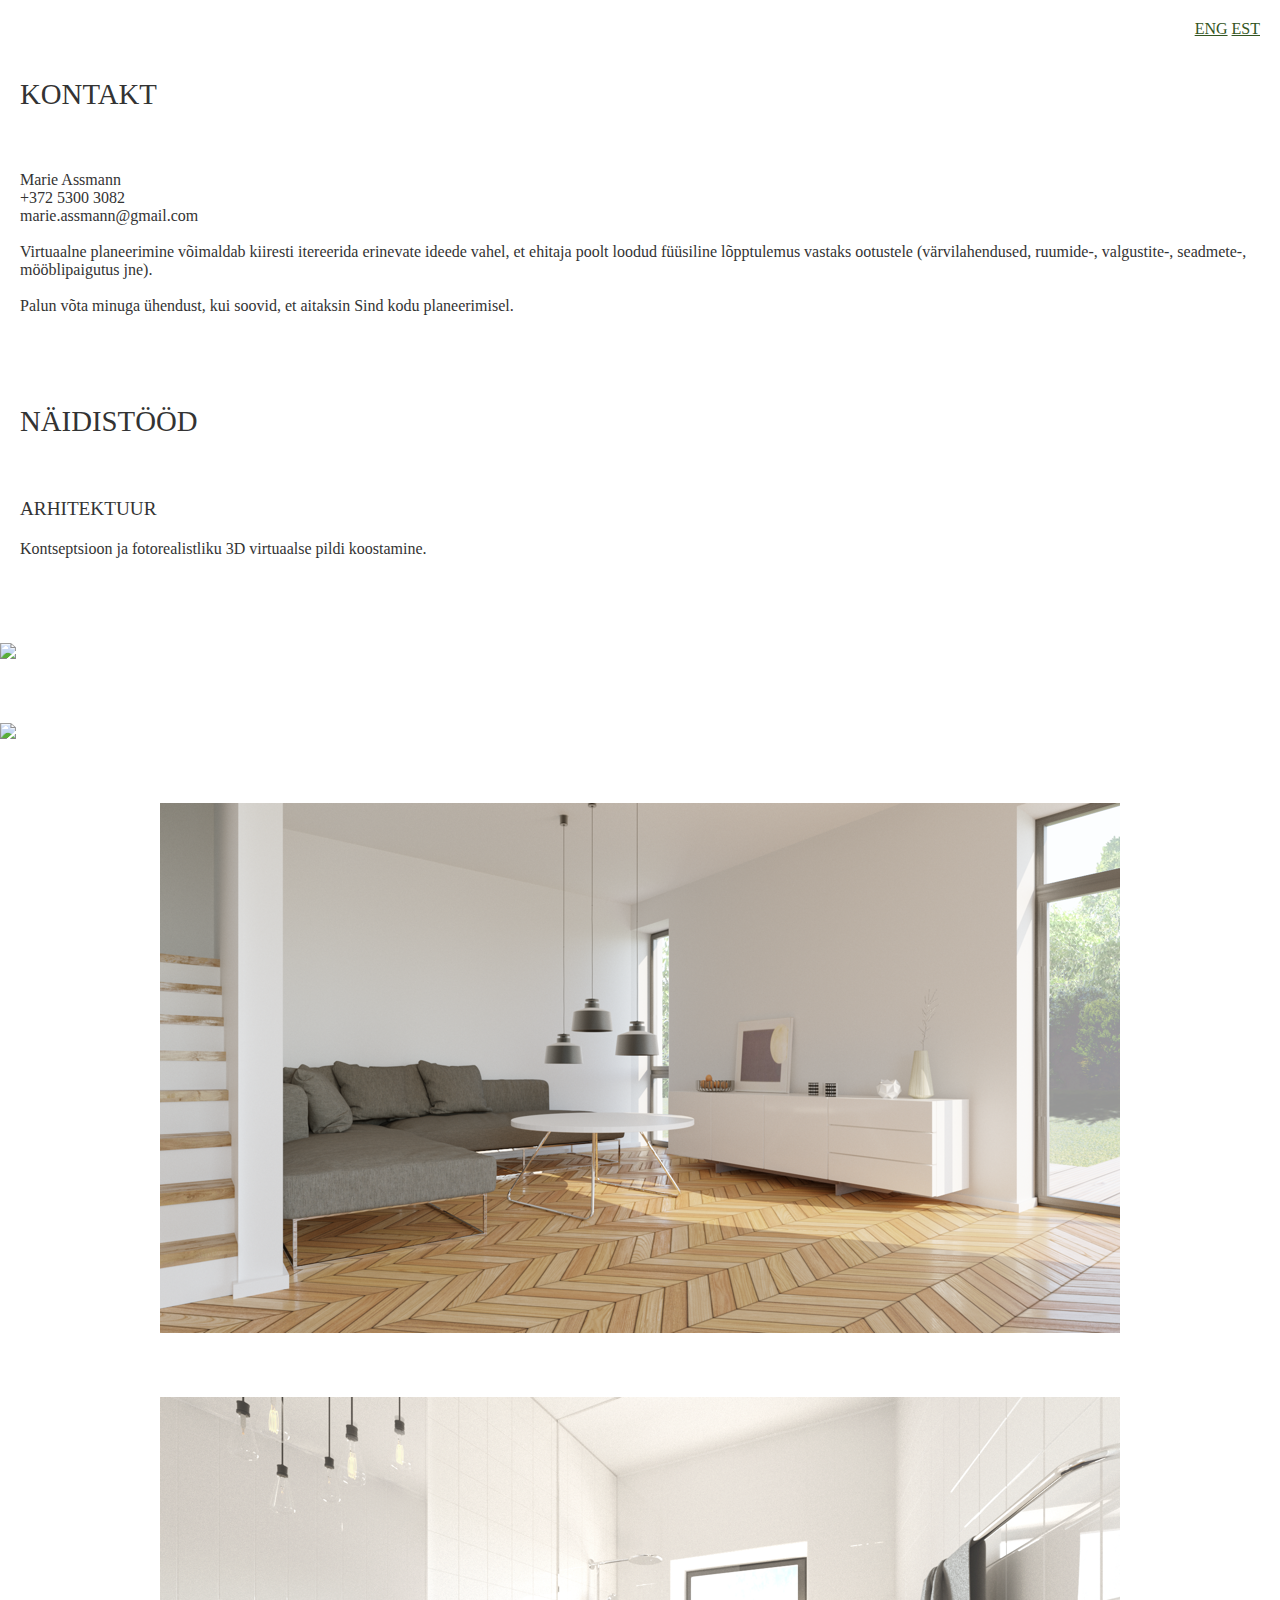
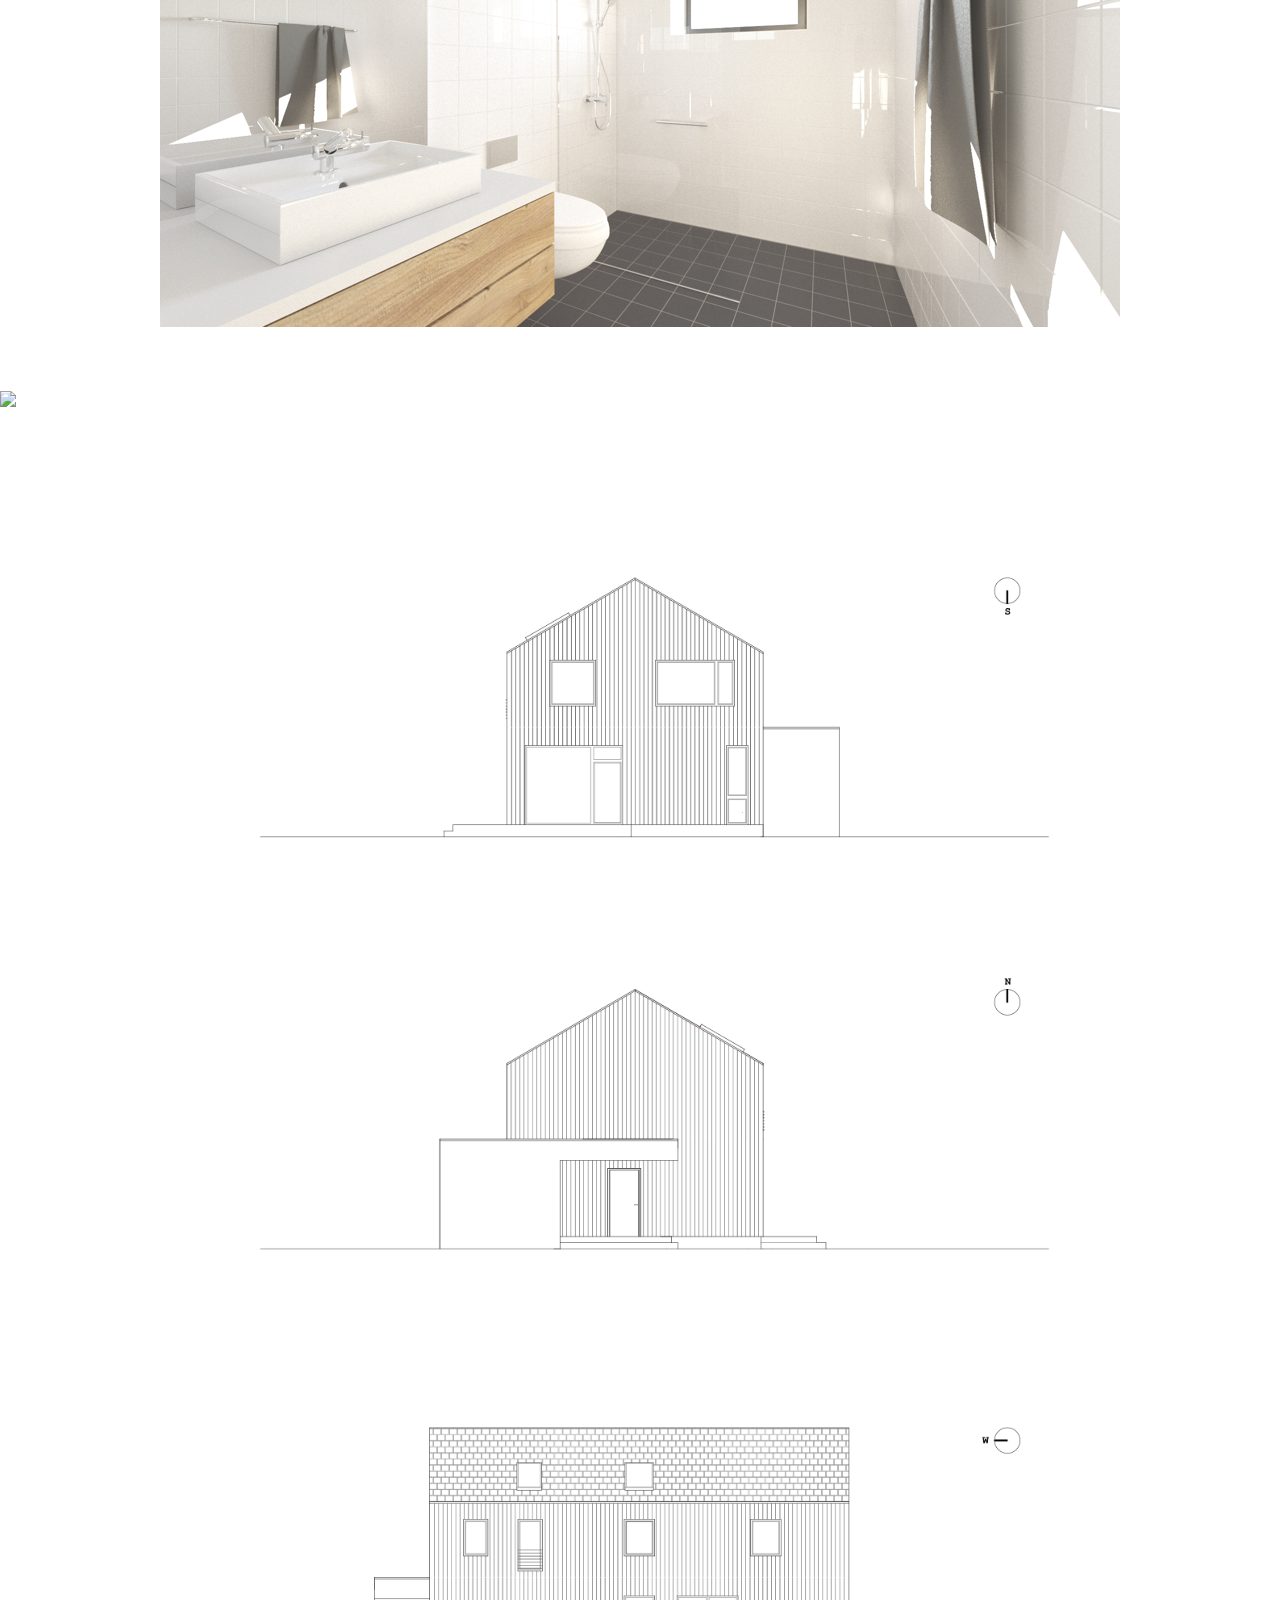
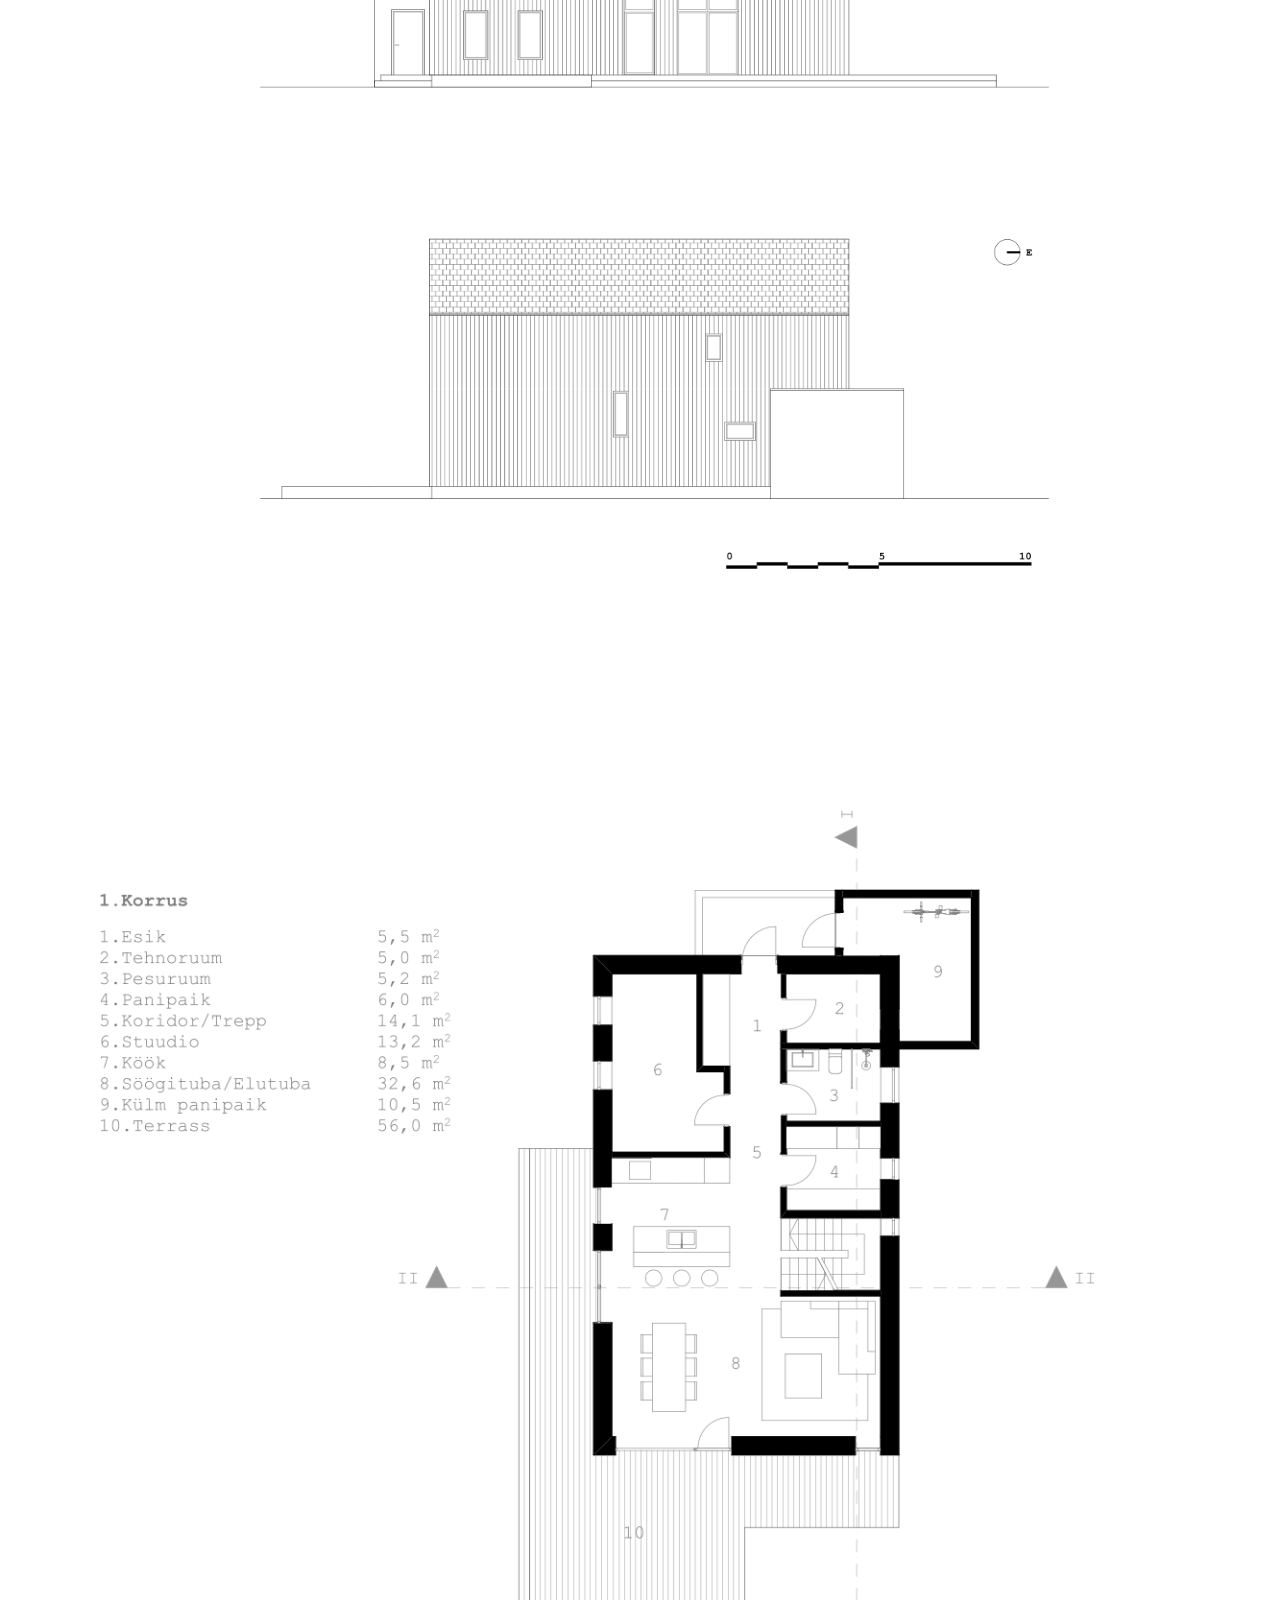
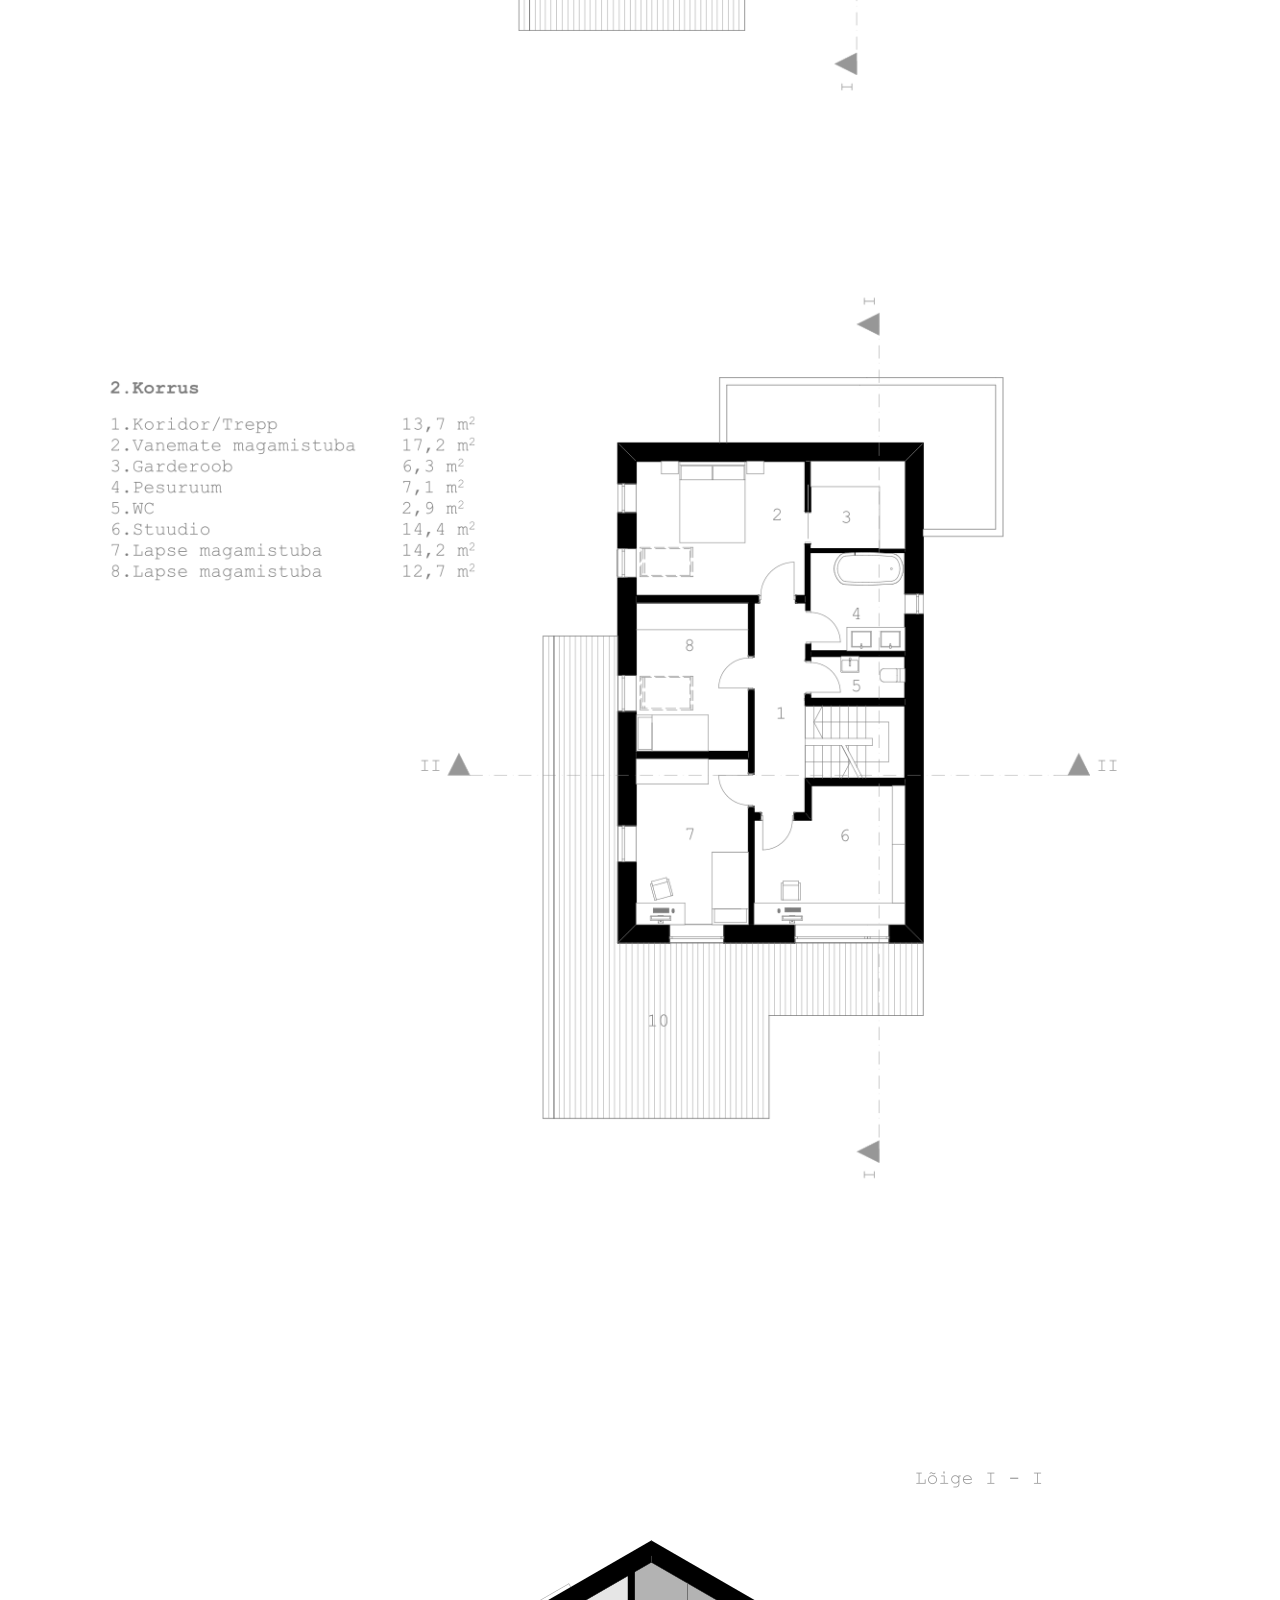
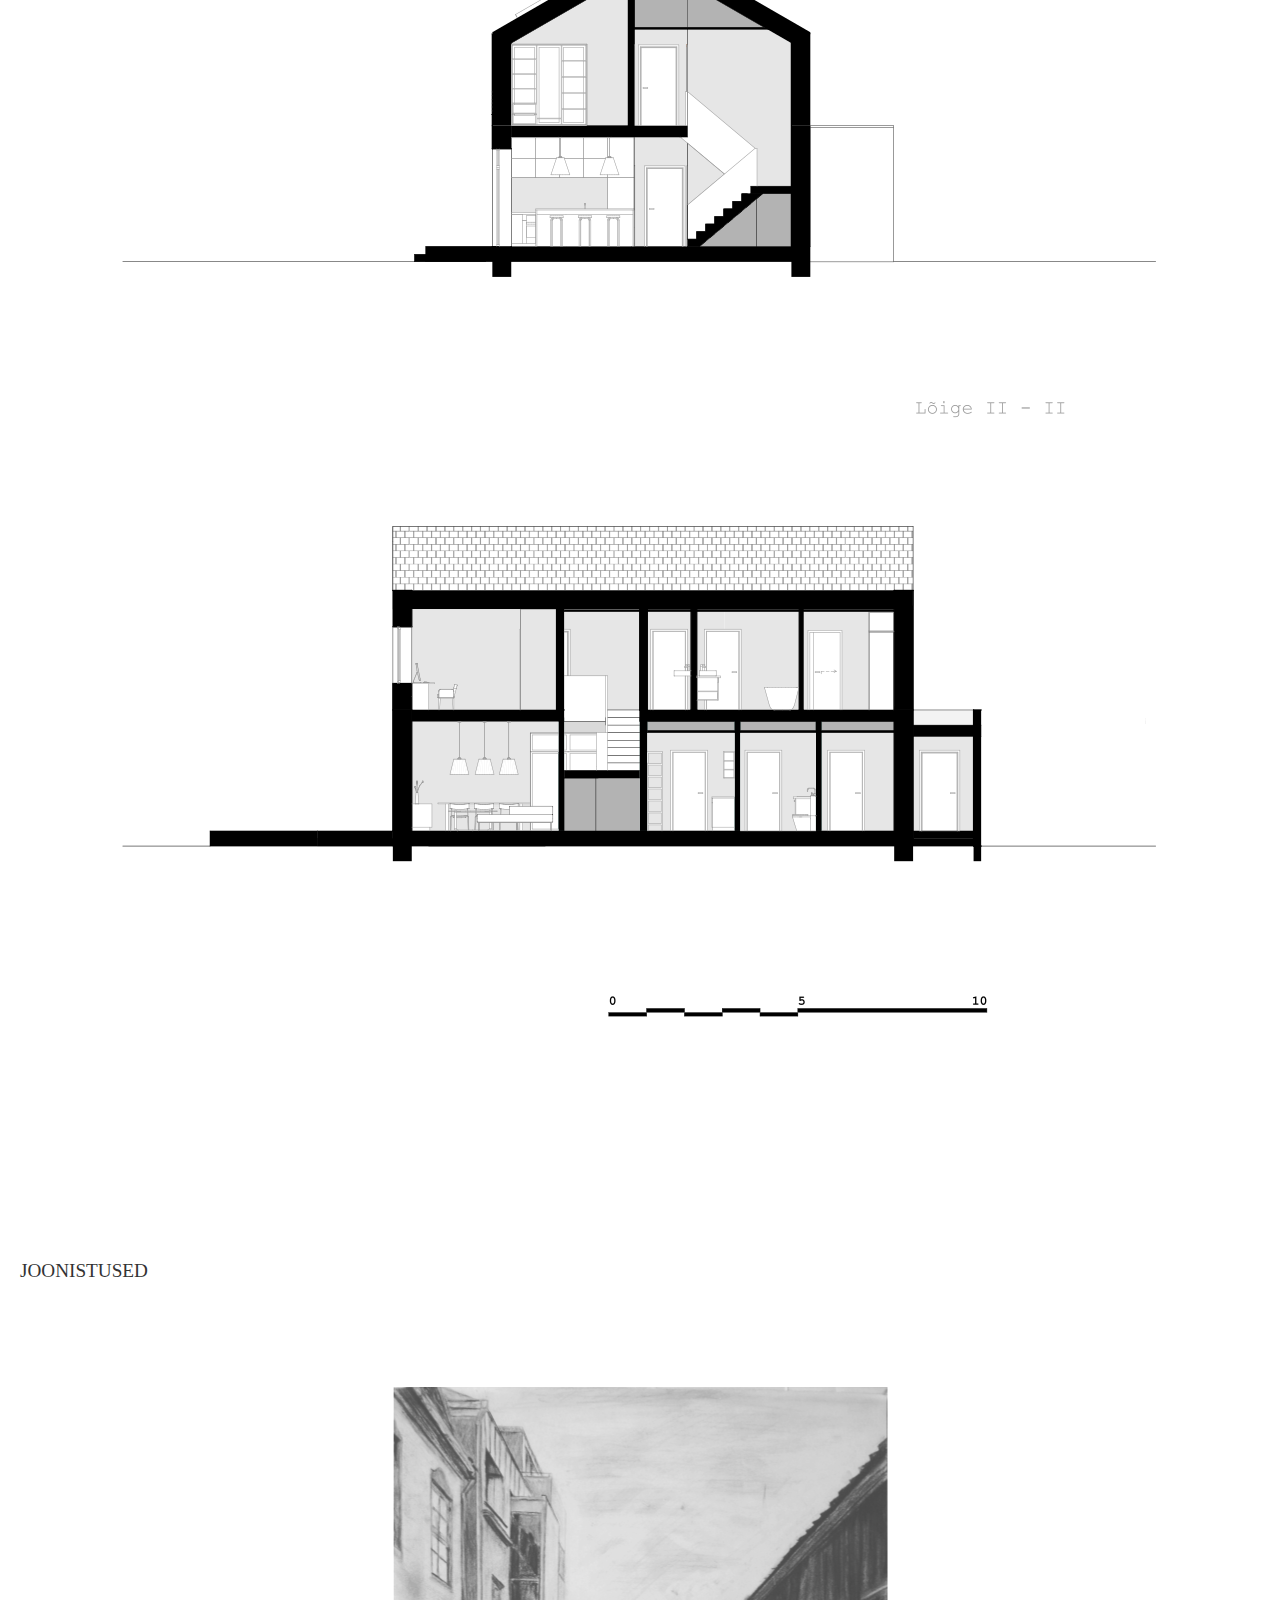
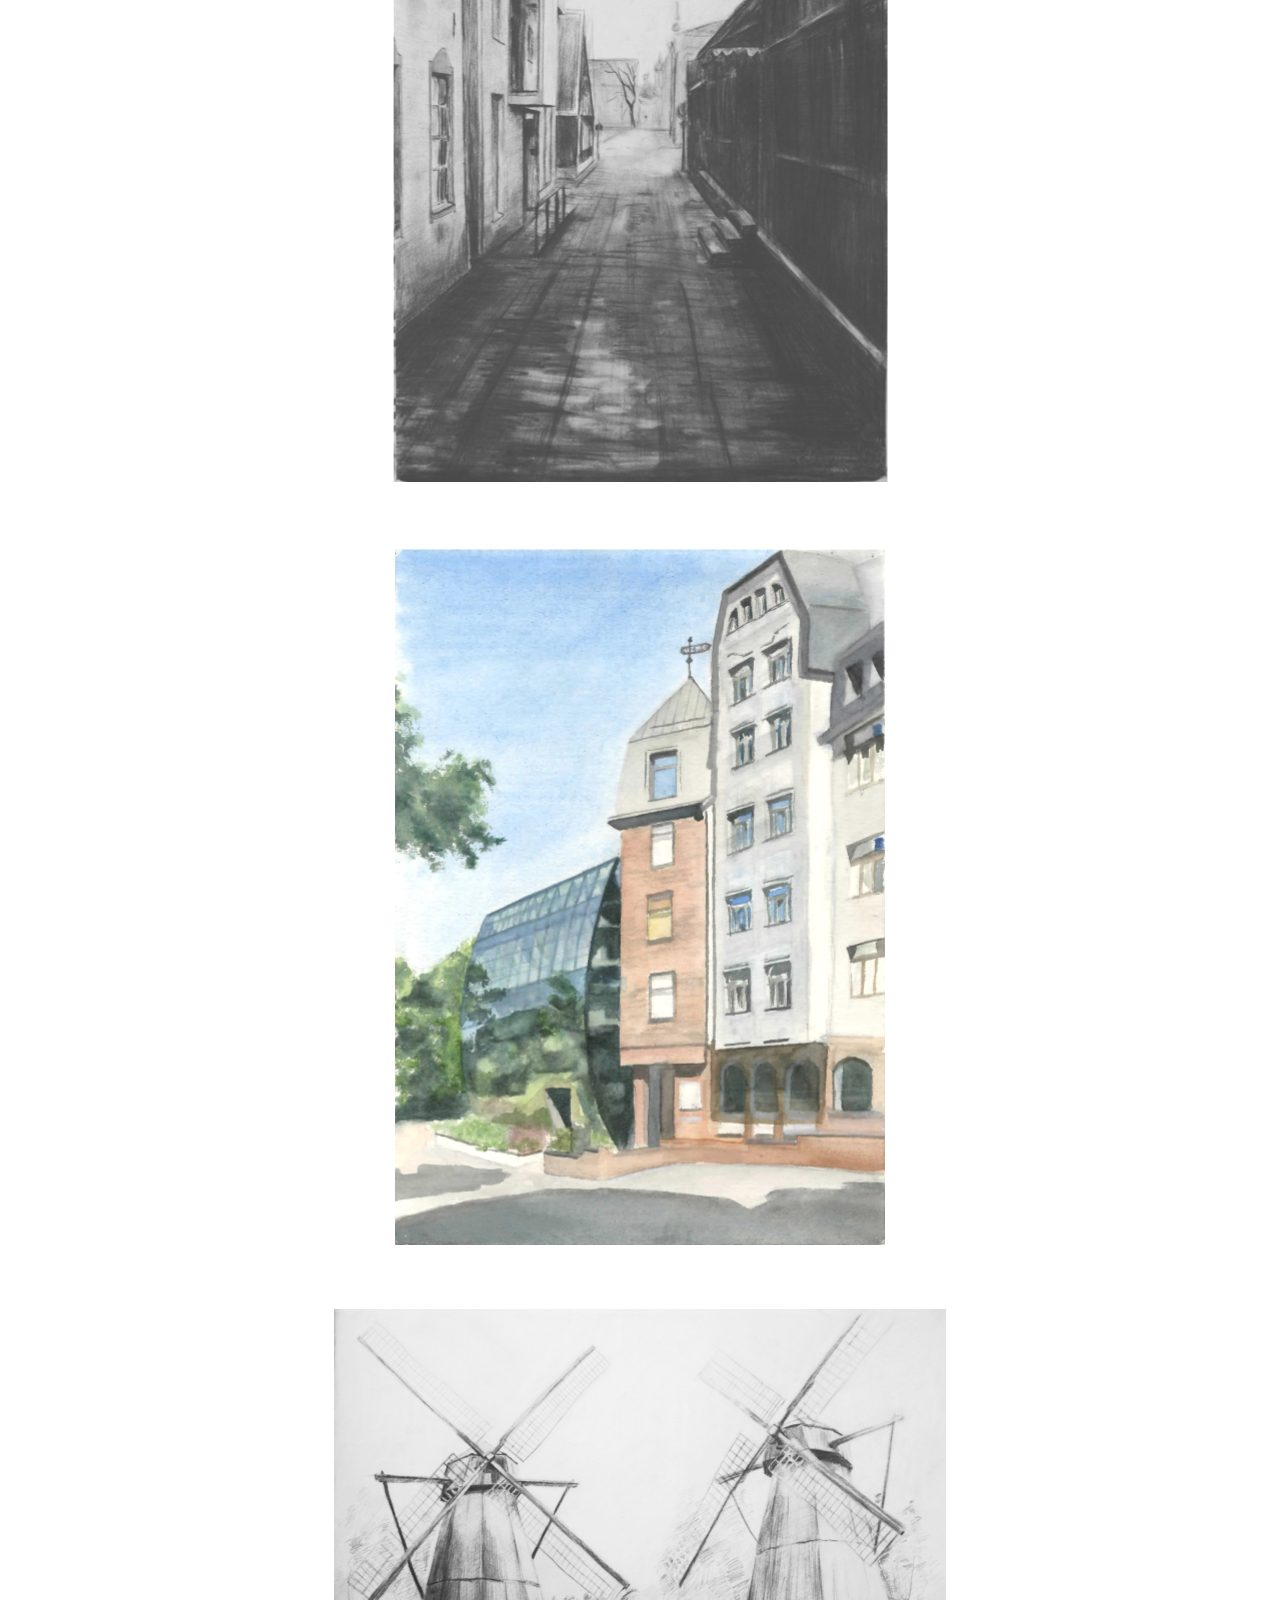
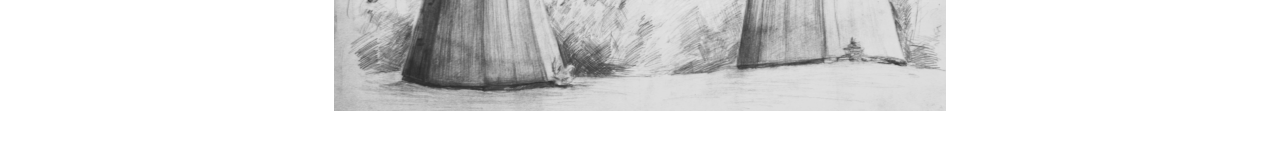
==== index.html @ 9c0420f5 "save" ====
﻿<html>

  <head>
    <title>Miiu.ee</title>
    <link rel="stylesheet" href="assets/style.css">
    <meta name="viewport" content="width=device-width, initial-scale=1">

  </head>
  <body>

    <div class='language-bar'>
      <a href='/eng.html'>ENG</a>
      <a href='/' class='active'>EST</a>
    </div>

    <div class='contacts'>
      <div class='title'>
        KONTAKT
      </div>
      <div class='text-content'>
        Marie Assmann</br>
        +372 5300 3082</br>
        marie.assmann@gmail.com</br>
        <br />
        Virtuaalne planeerimine võimaldab kiiresti itereerida erinevate ideede vahel, et ehitaja poolt loodud füüsiline lõpptulemus vastaks ootustele (värvilahendused, ruumide-, valgustite-, seadmete-, mööblipaigutus jne).<br /><br />
        Palun võta minuga ühendust, kui soovid, et aitaksin Sind kodu planeerimisel.
      </div>
    </div>

    <div class='works'>
      <div class='title'>
        NÄIDISTÖÖD
      </div>

      <div class='text-content'>
        <div class='subtitle'>
          ARHITEKTUUR
        </div>
        Kontseptsioon ja fotorealistliku 3D virtuaalse pildi koostamine.
      </div>

      <div class='images'>
        <img src="images/kook.png">
        <img src="images/kitchenisland.png">
        <img src="images/livingroom.png">
        <img src="images/vannituba.png">
        <img src="images/maja.png">
        <img src="images/vaated.png">
        <img src="images/PLAAN_I.png">
        <img src="images/PLAAN_II.png">
        <img src="images/loige.png">
      </div>

      <div class='text-content'>
        <div class='subtitle'>
          JOONISTUSED
        </div>
      </div>

      <div class='images'>
        <img src="drawings/Parnu.png">
        <img src="drawings/Tartu.png">
        <img src="drawings/veskid.png">
      </div>

    </div>


  </body>
</html>
---- assets/style.css ----
* {
  padding: 0;
  margin: 0;
}

body {
  background-color: #FFFFFF;
  color: #333;
}

a {
  color: #335522;
}

.language-bar {
  text-align: right;
  margin: 20px;
}

.title {
  padding: 20px;
  font-size: 1.8em;
  margin-bottom: 20px;
}

.text-content {
  padding: 20px;
}

.subtitle {
  font-size: 1.2em;
  margin-bottom: 20px;
}

.images {
  padding-top: 1px;
  padding-bottom: 50px;
  width: 100%;
  text-align: center;
  margin-left: auto;
  margin-right: auto;
}

img {
  max-width: 100%;
  max-height: 100%;
  display: block;
  margin-right: auto;
  margin-left: auto;
  background-color: #fff;
  margin-top: 100px;
  margin-top: 5%;
}

.contacts {
  padding-bottom: 50px;
}

/* @media only screen and (min-width: 1200px) {

  body {
    overflow: hidden;
  }

  .contacts {
    width: 30%;
    min-width: 400px;
    display: inline-block;
    vertical-align: top;
  }

  .works {
    width: 60%;
    min-width: 400px;
    display: inline-block;
    vertical-align: top;
  }

  .contacts, .works {
    margin-bottom: 40px;
  }

  .works {
    position: relative;
    height: 100%;
  }

  .works .scrollable {
    overflow-y: scroll;
    overflow-x: hidden;
    position: absolute;
    left: 0;
    right: 0;
    top: 100px;
    bottom: 0;
    margin-right: 40px;
  }

} */
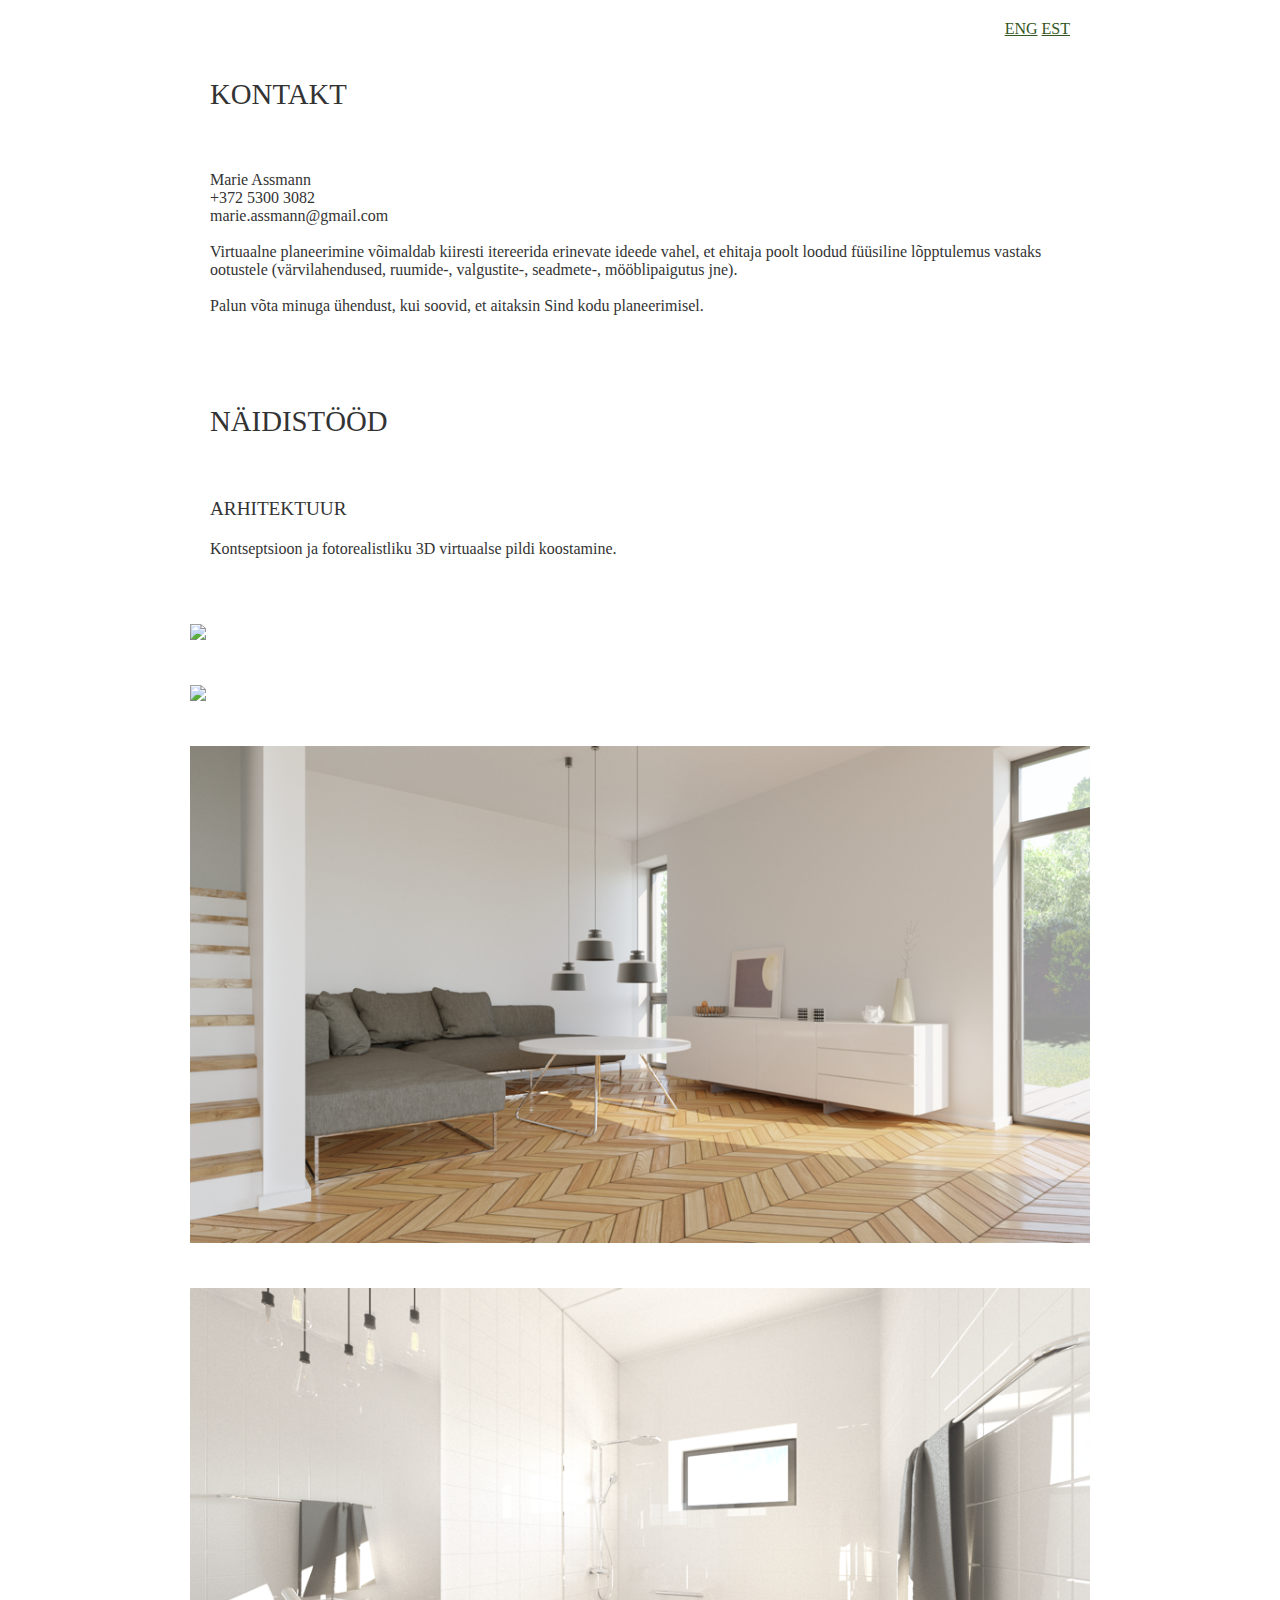
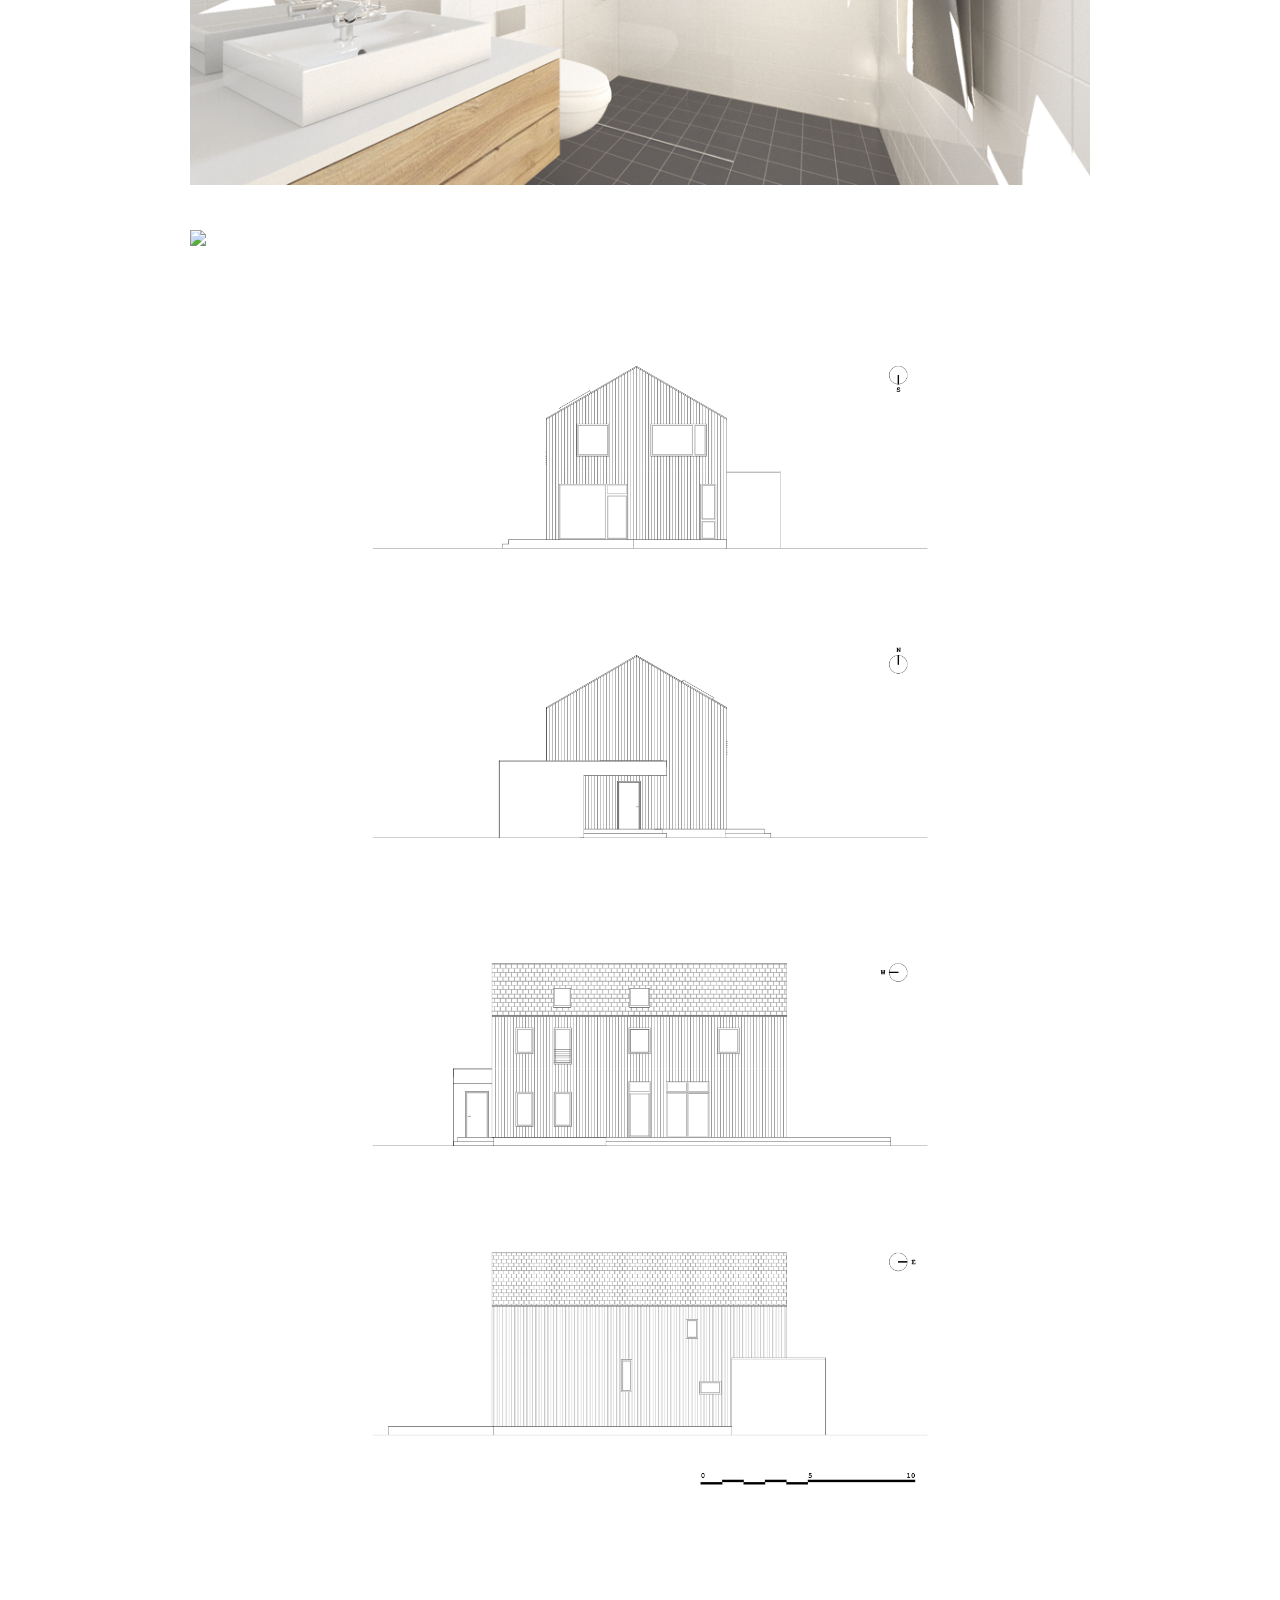
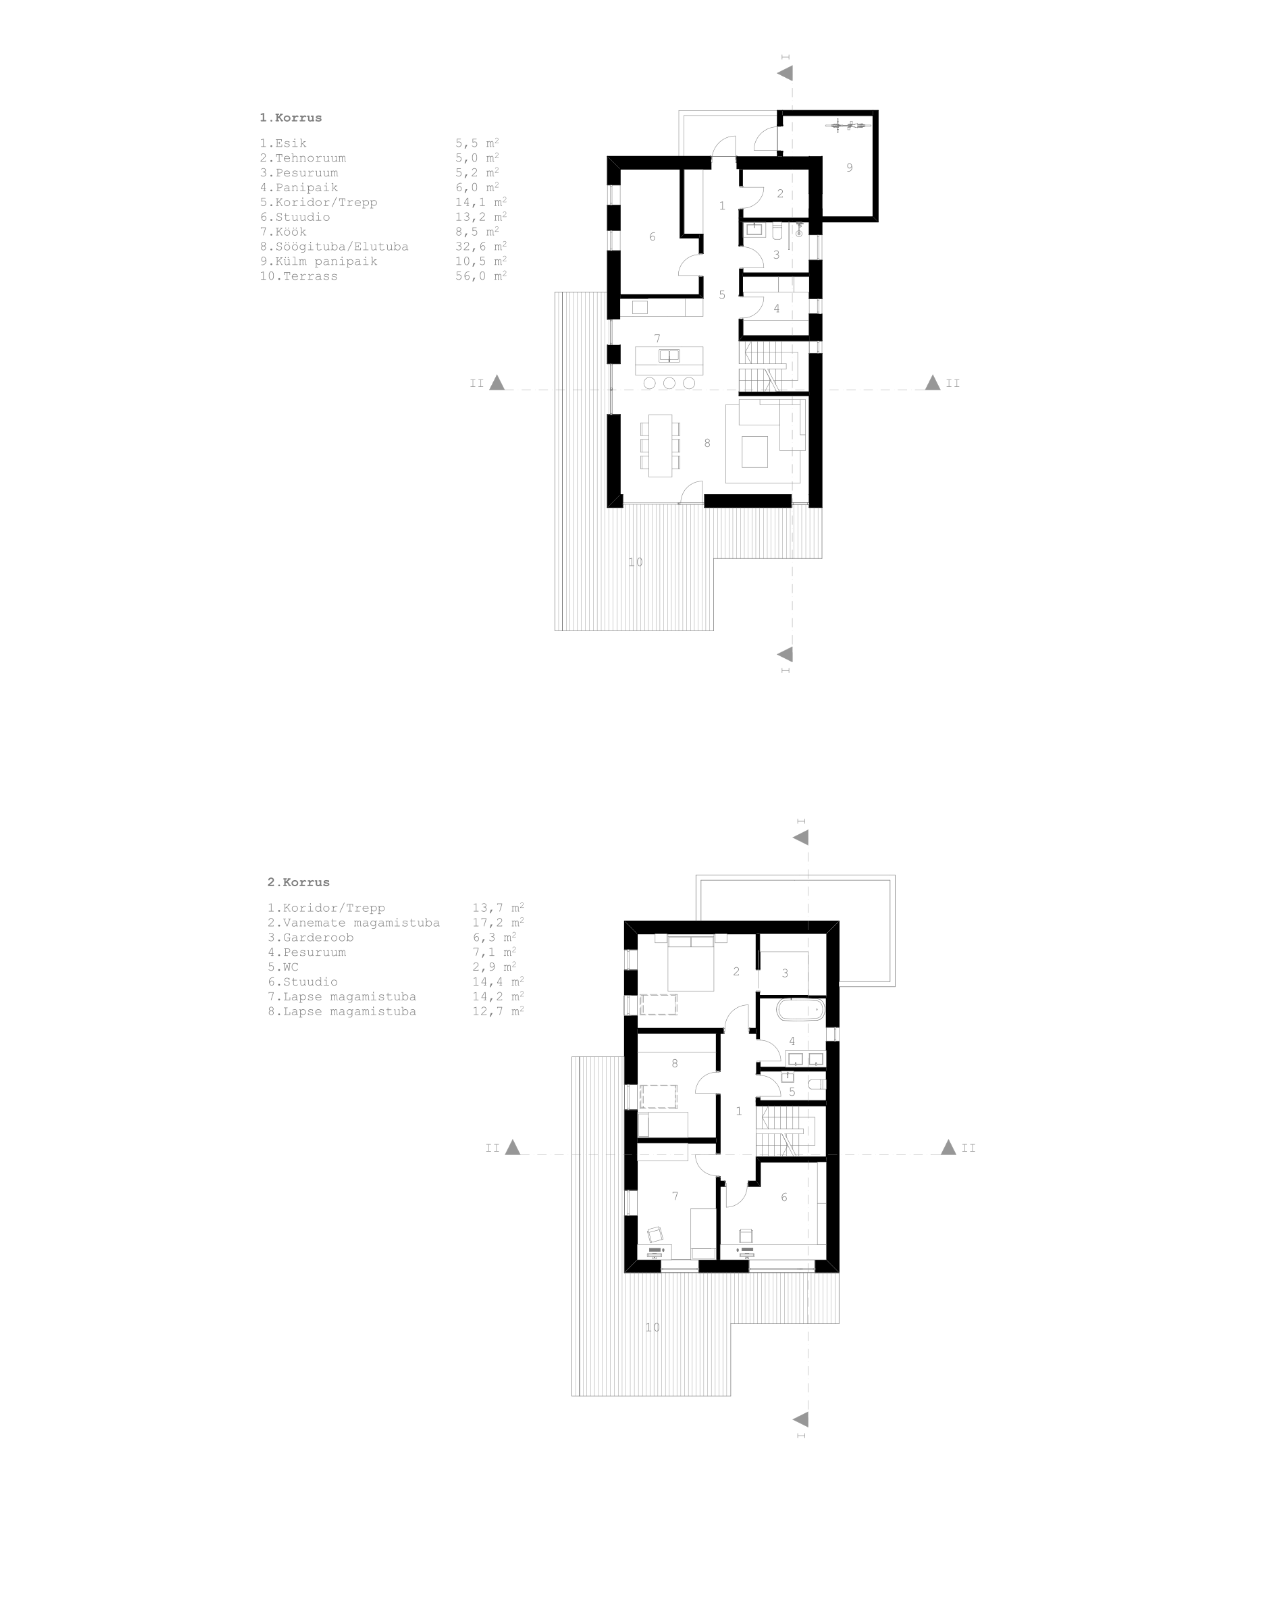
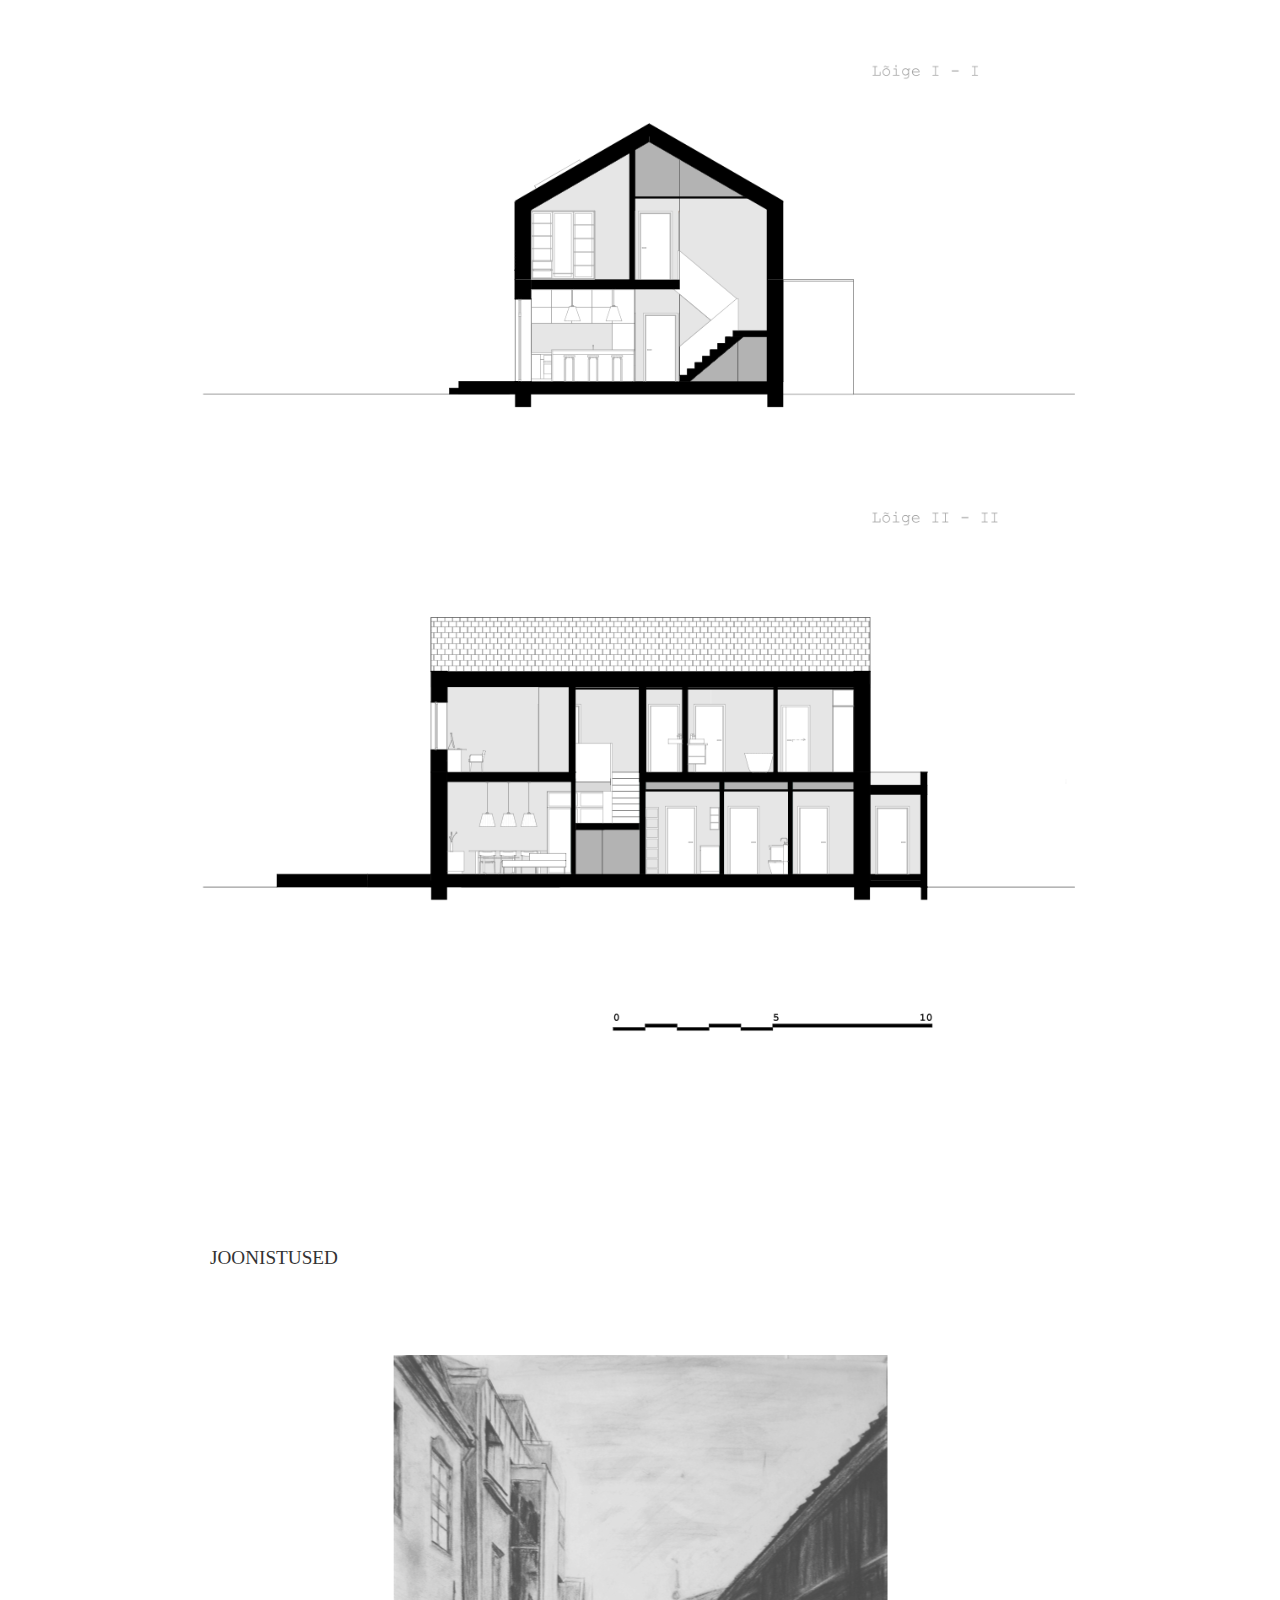
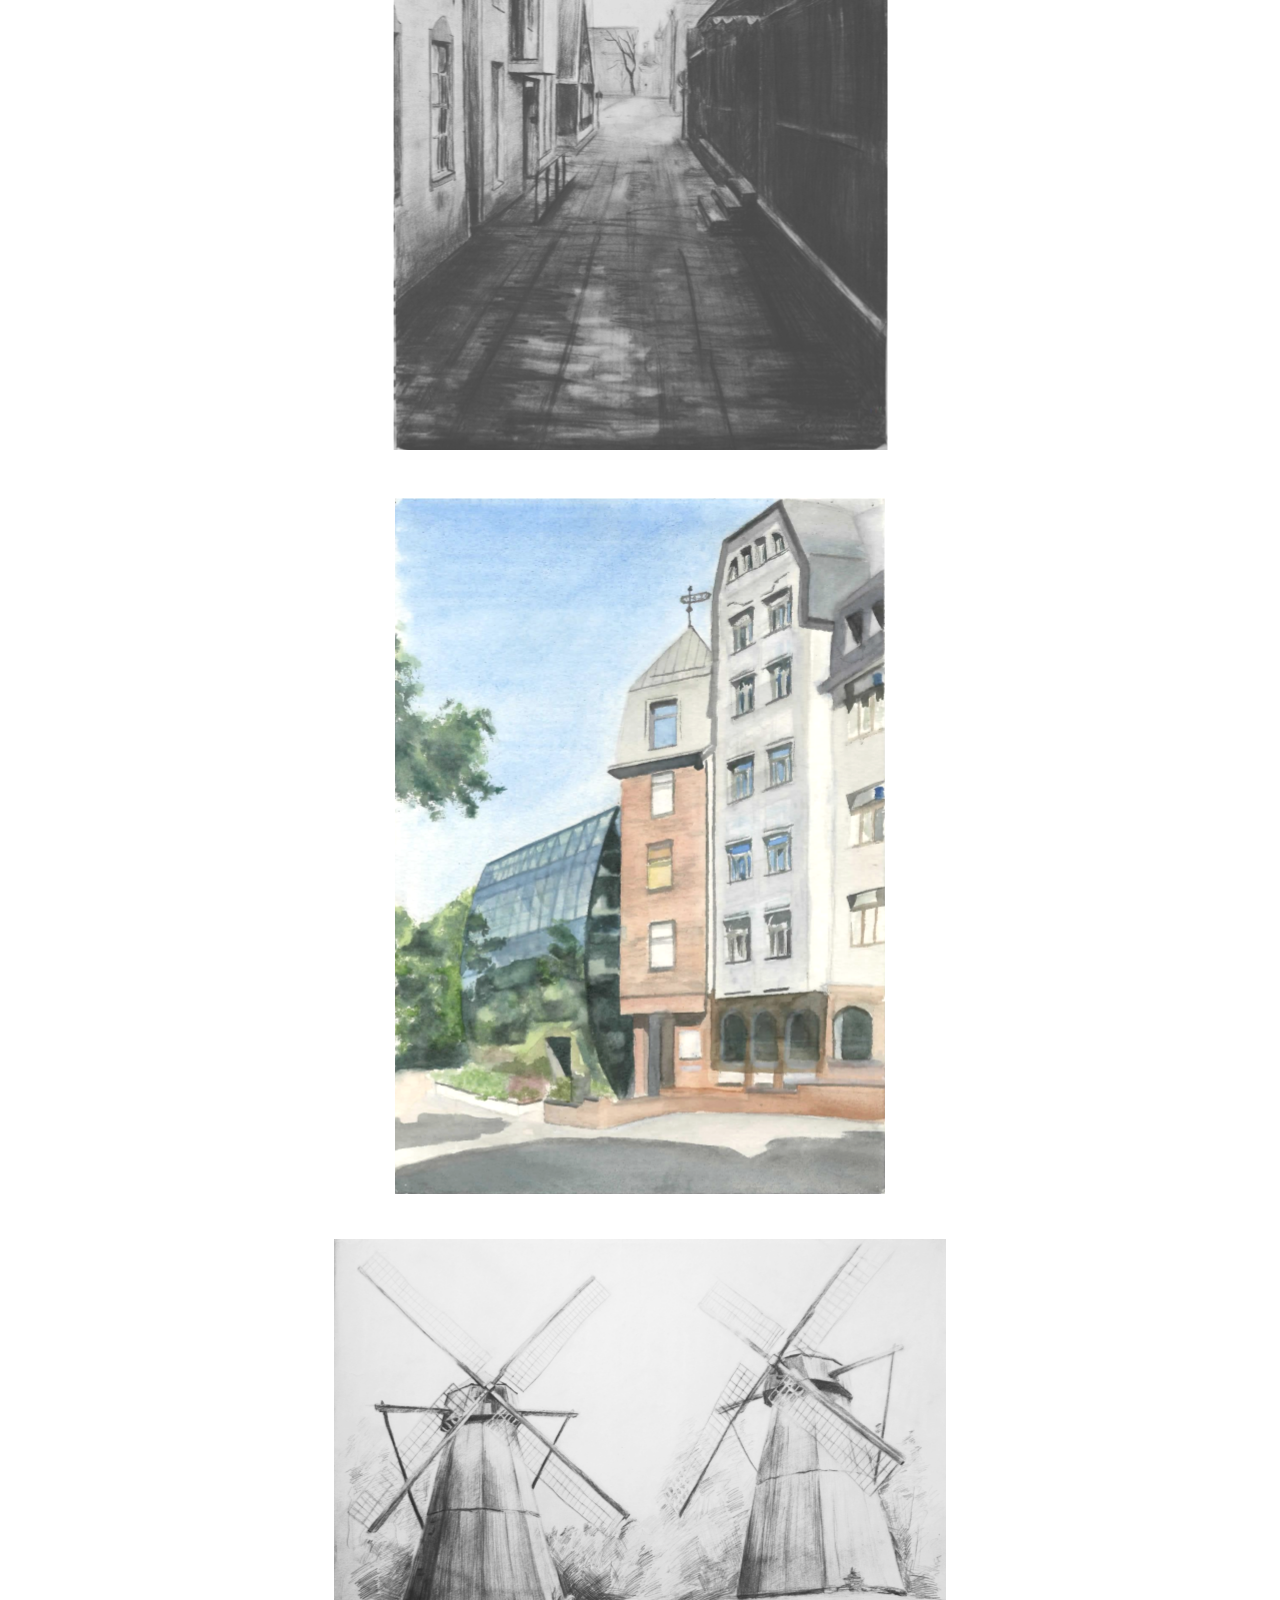
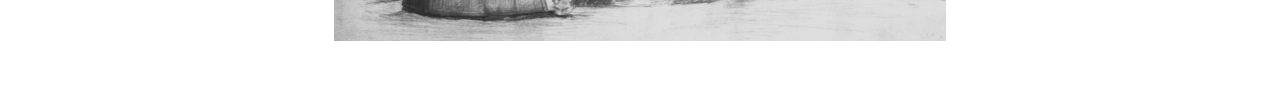
==== commit c0df69e7: "added keywrods" ====
--- a/index.html
+++ b/index.html
@@ -1,9 +1,39 @@
 ﻿<html>
 
   <head>
-    <title>Miiu.ee</title>
+    <title>Miiu.ee - arhiktuur, kodu planeerimine, fotorealism</title>
     <link rel="stylesheet" href="assets/style.css">
     <meta name="viewport" content="width=device-width, initial-scale=1">
+    <meta name="keywords" content="3d renderdamine, arhiktuur, planeerimine, kodu ehitus, virtuaalne kodu">
+
+    <!-- Facebook Pixel Code -->
+    <script>
+      !function(f,b,e,v,n,t,s)
+      {if(f.fbq)return;n=f.fbq=function(){n.callMethod?
+      n.callMethod.apply(n,arguments):n.queue.push(arguments)};
+      if(!f._fbq)f._fbq=n;n.push=n;n.loaded=!0;n.version='2.0';
+      n.queue=[];t=b.createElement(e);t.async=!0;
+      t.src=v;s=b.getElementsByTagName(e)[0];
+      s.parentNode.insertBefore(t,s)}(window, document,'script',
+      'https://connect.facebook.net/en_US/fbevents.js');
+      fbq('init', '194583254458499');
+      fbq('track', 'PageView');
+    </script>
+    <noscript><img height="1" width="1" style="display:none"
+      src="https://www.facebook.com/tr?id=194583254458499&ev=PageView&noscript=1"
+    /></noscript>
+    <!-- End Facebook Pixel Code -->
+
+    <!-- Global site tag (gtag.js) - Google Analytics -->
+    <script async src="https://www.googletagmanager.com/gtag/js?id=UA-113495949-1"></script>
+    <script>
+      window.dataLayer = window.dataLayer || [];
+      function gtag(){dataLayer.push(arguments);}
+      gtag('js', new Date());
+
+      gtag('config', 'UA-113495949-1');
+    </script>
+
 
   </head>
   <body>
--- a/assets/style.css
+++ b/assets/style.css
@@ -6,6 +6,9 @@
 body {
   background-color: #FFFFFF;
   color: #333;
+  max-width: 900px;
+  margin-left: auto;
+  margin-right: auto;
 }
 
 a {
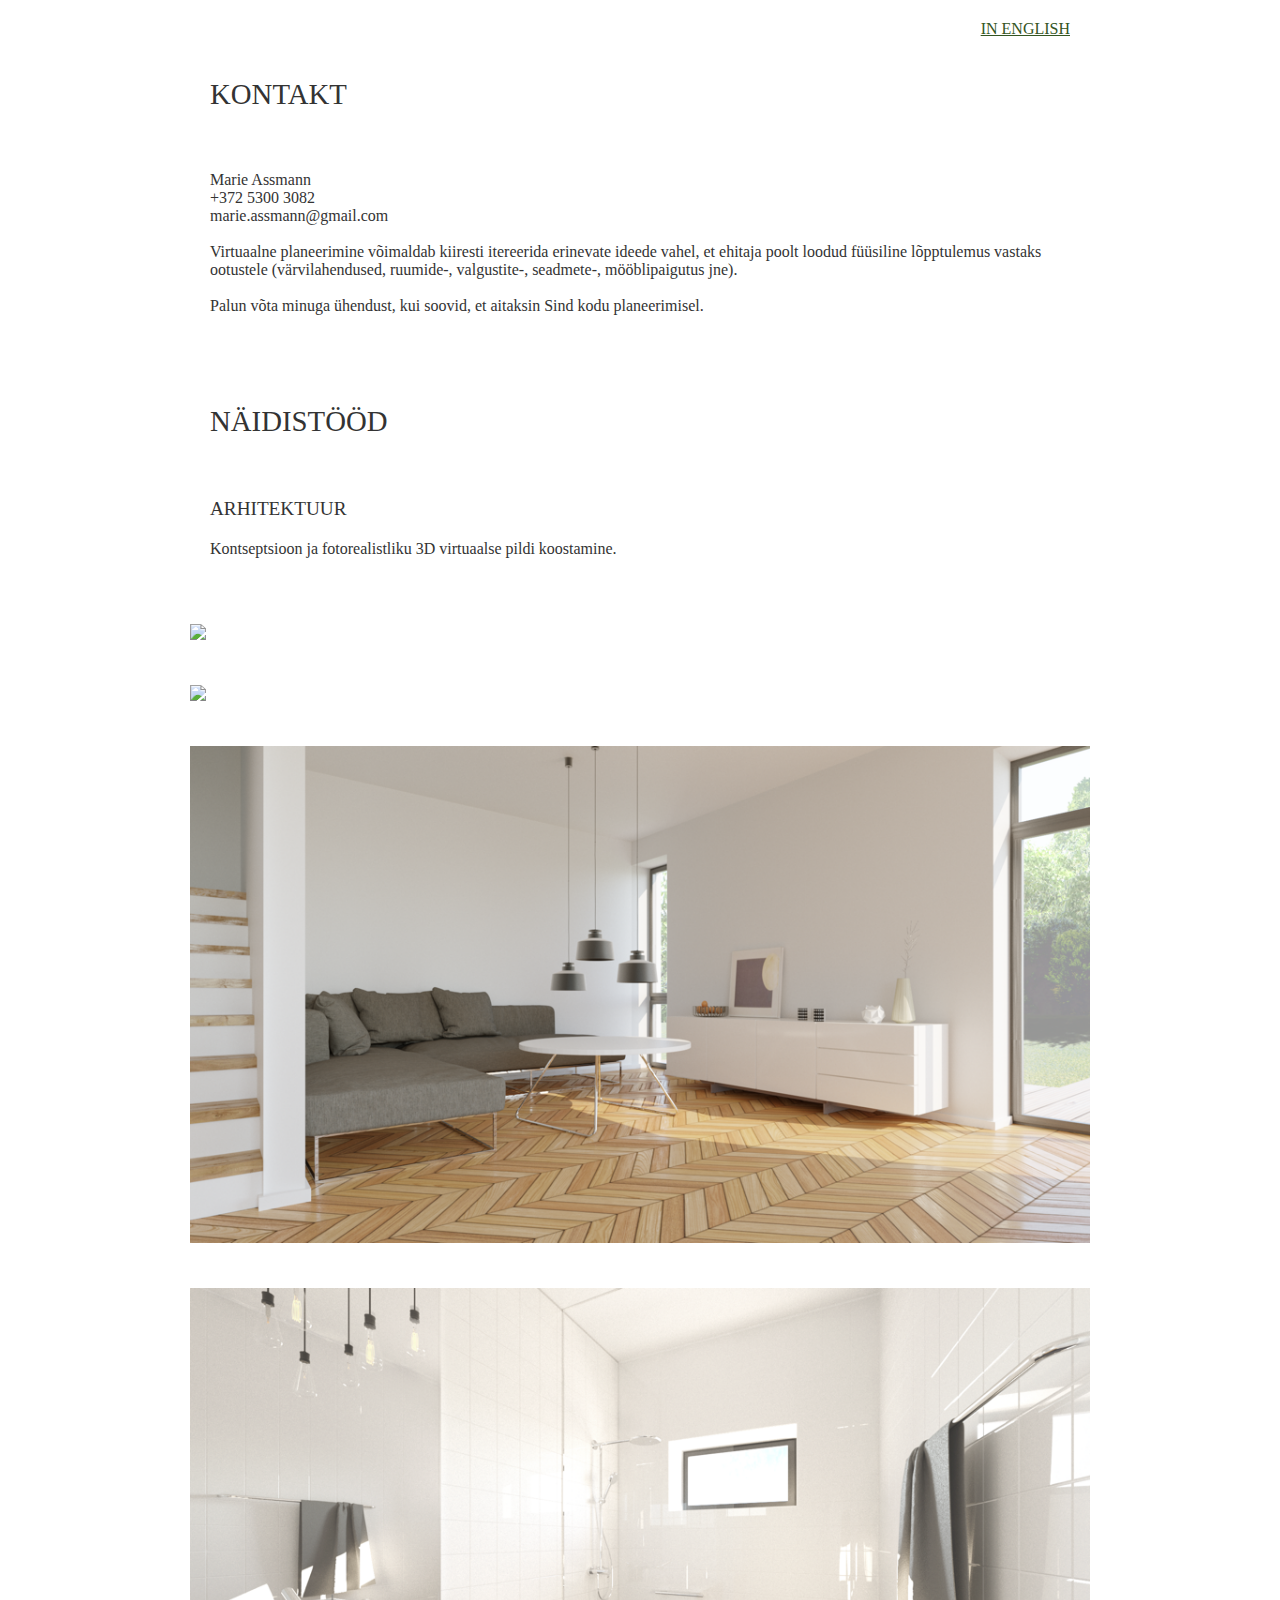
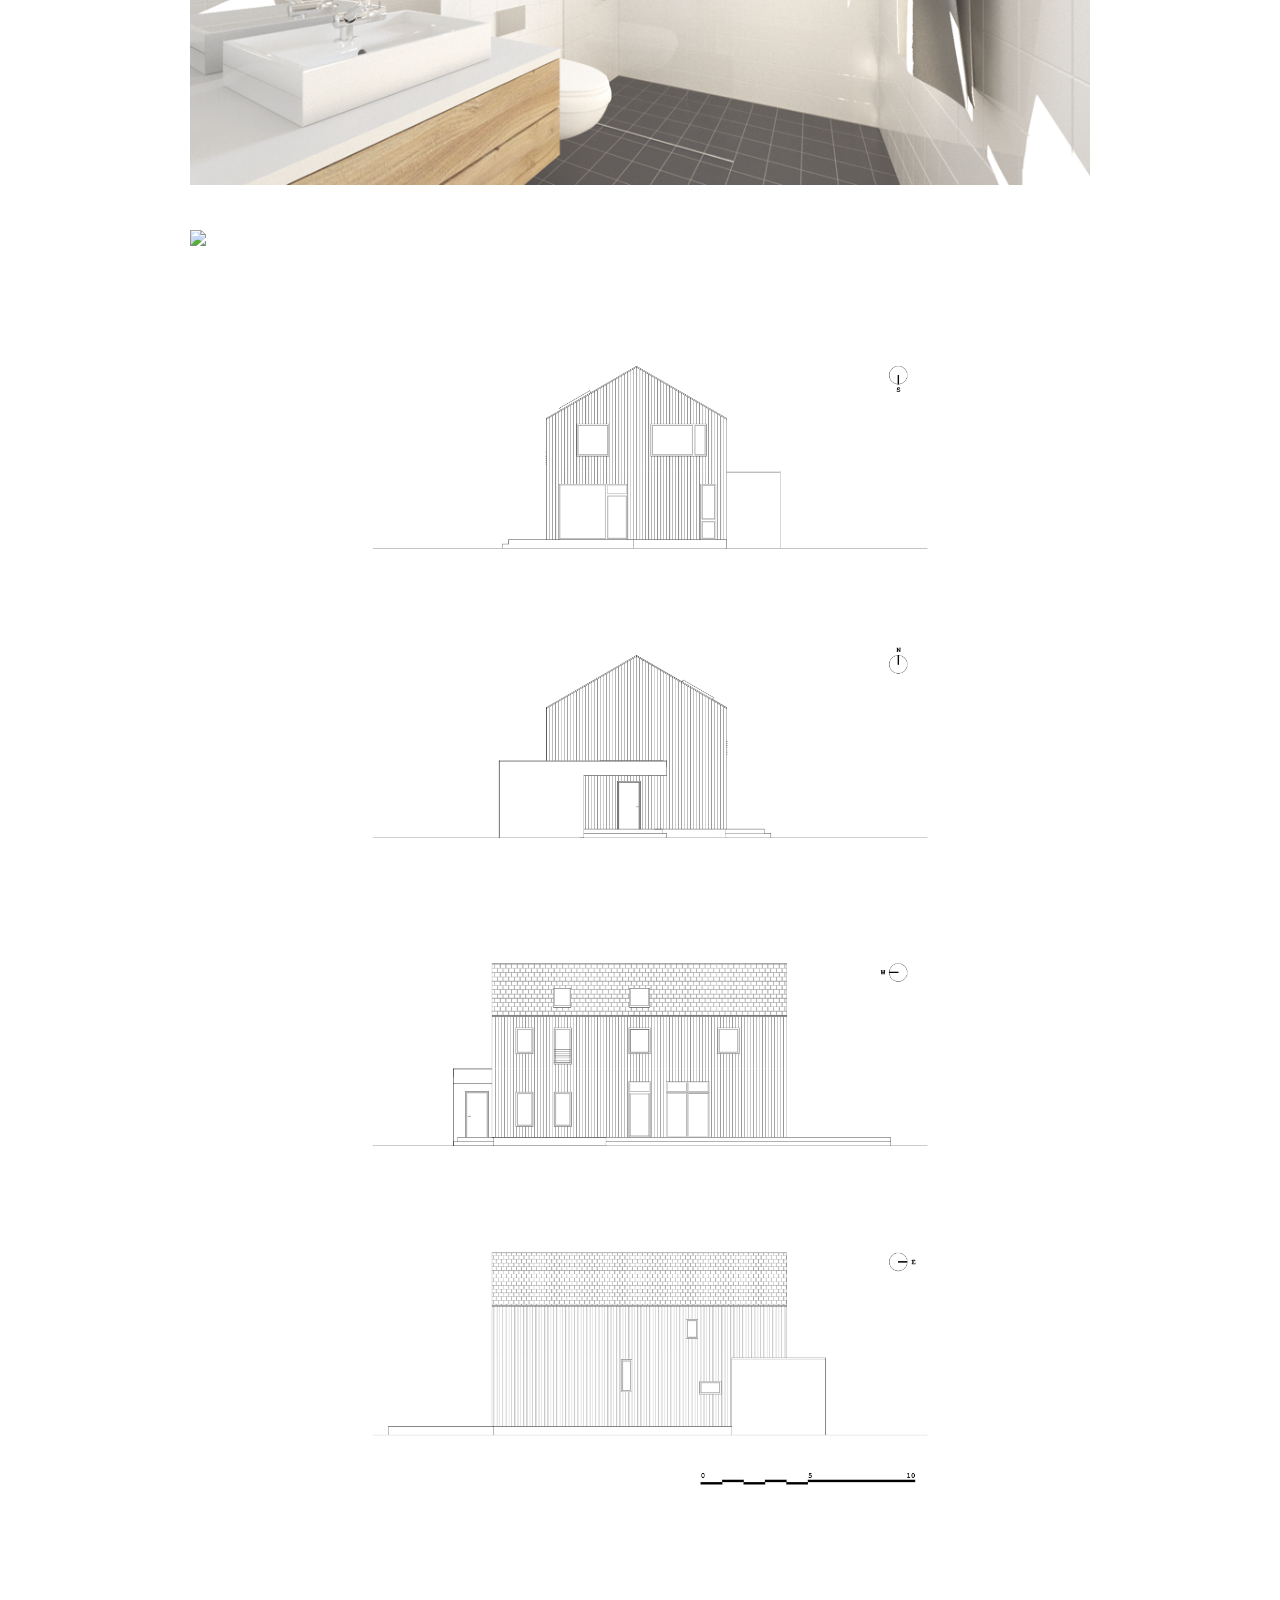
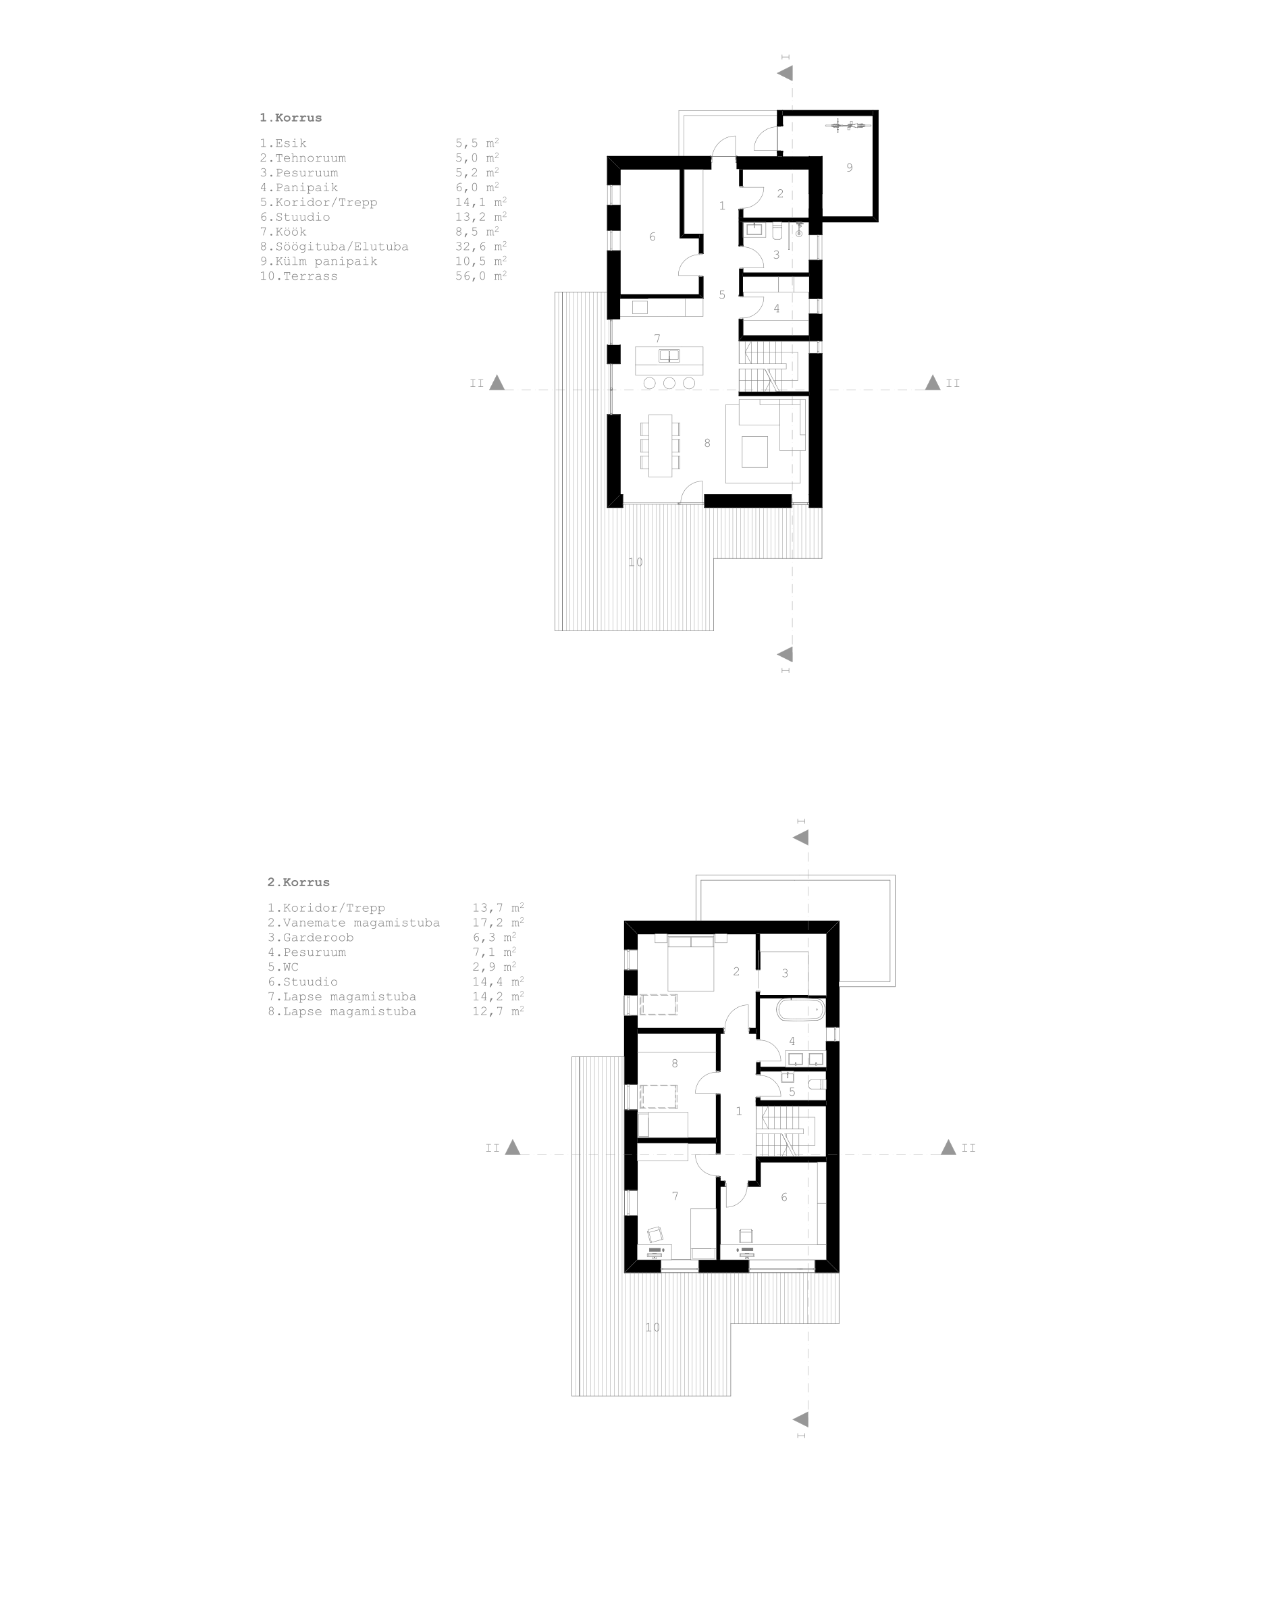
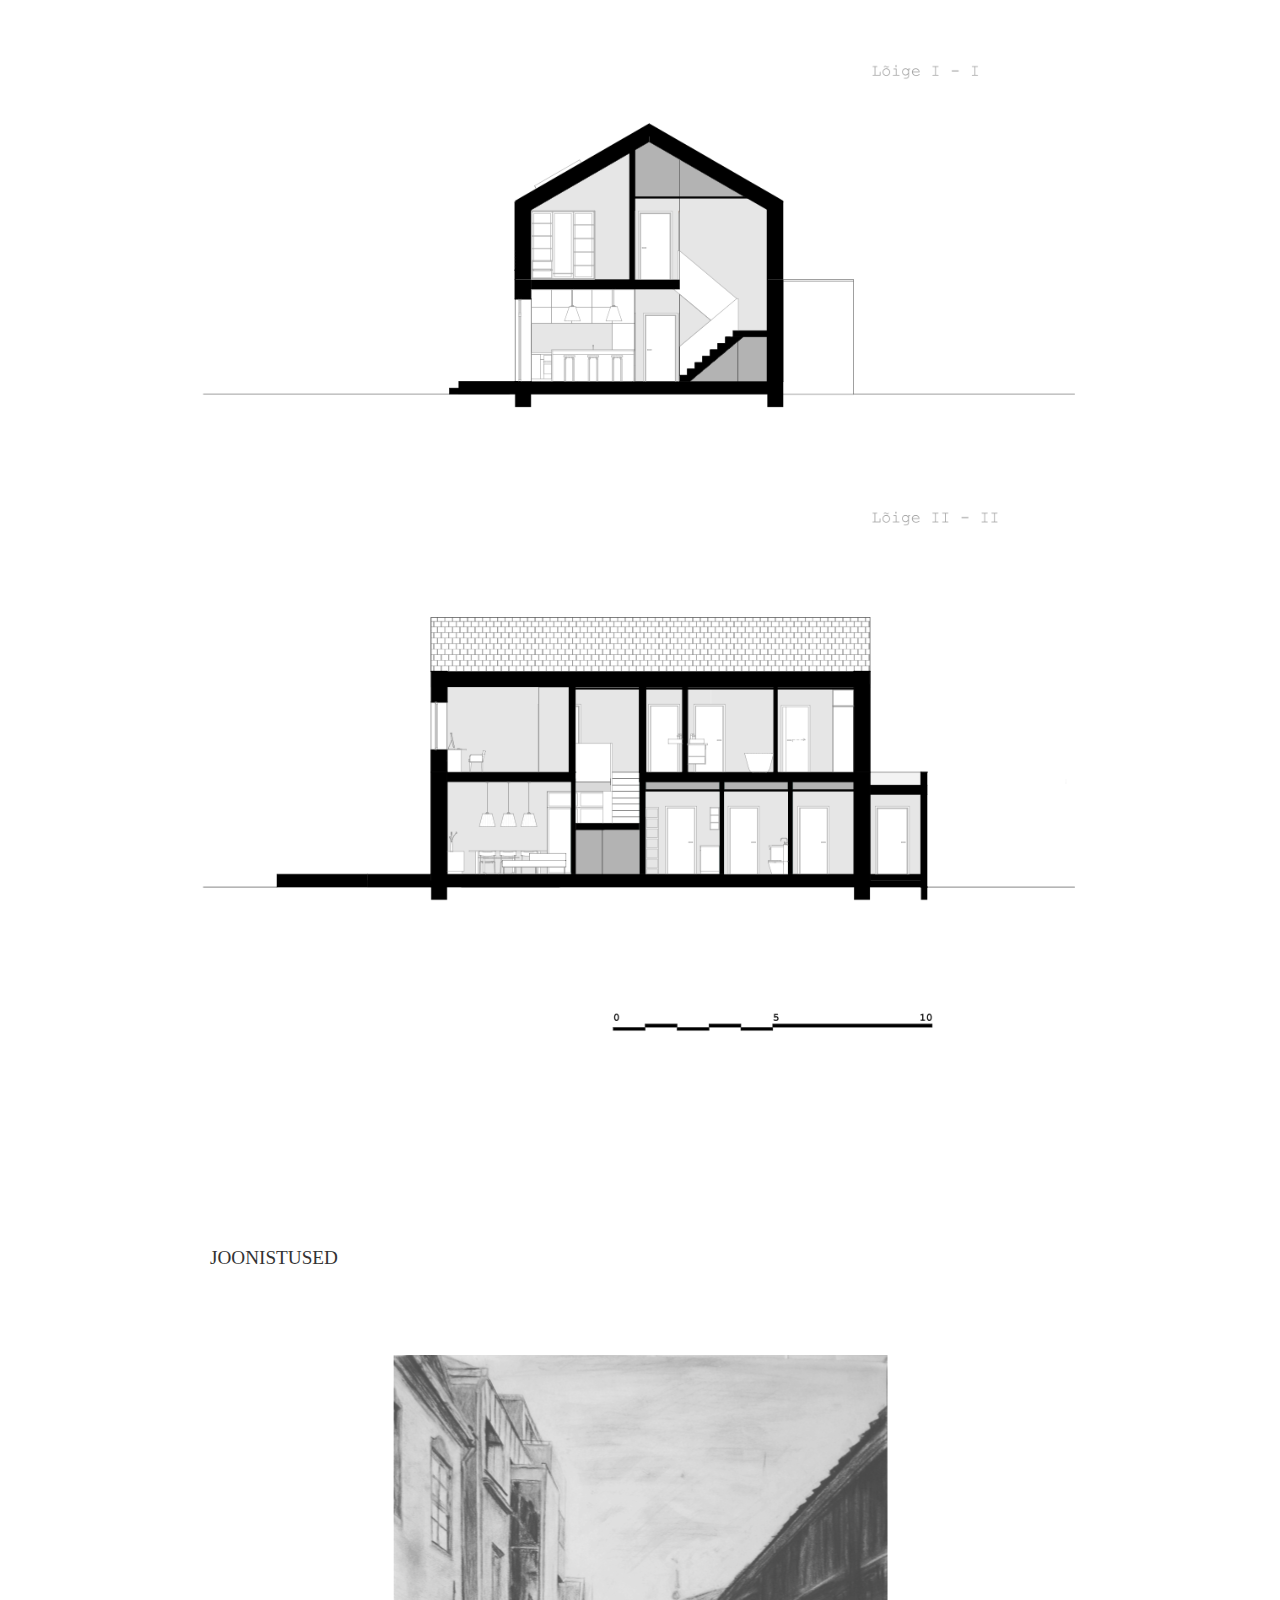
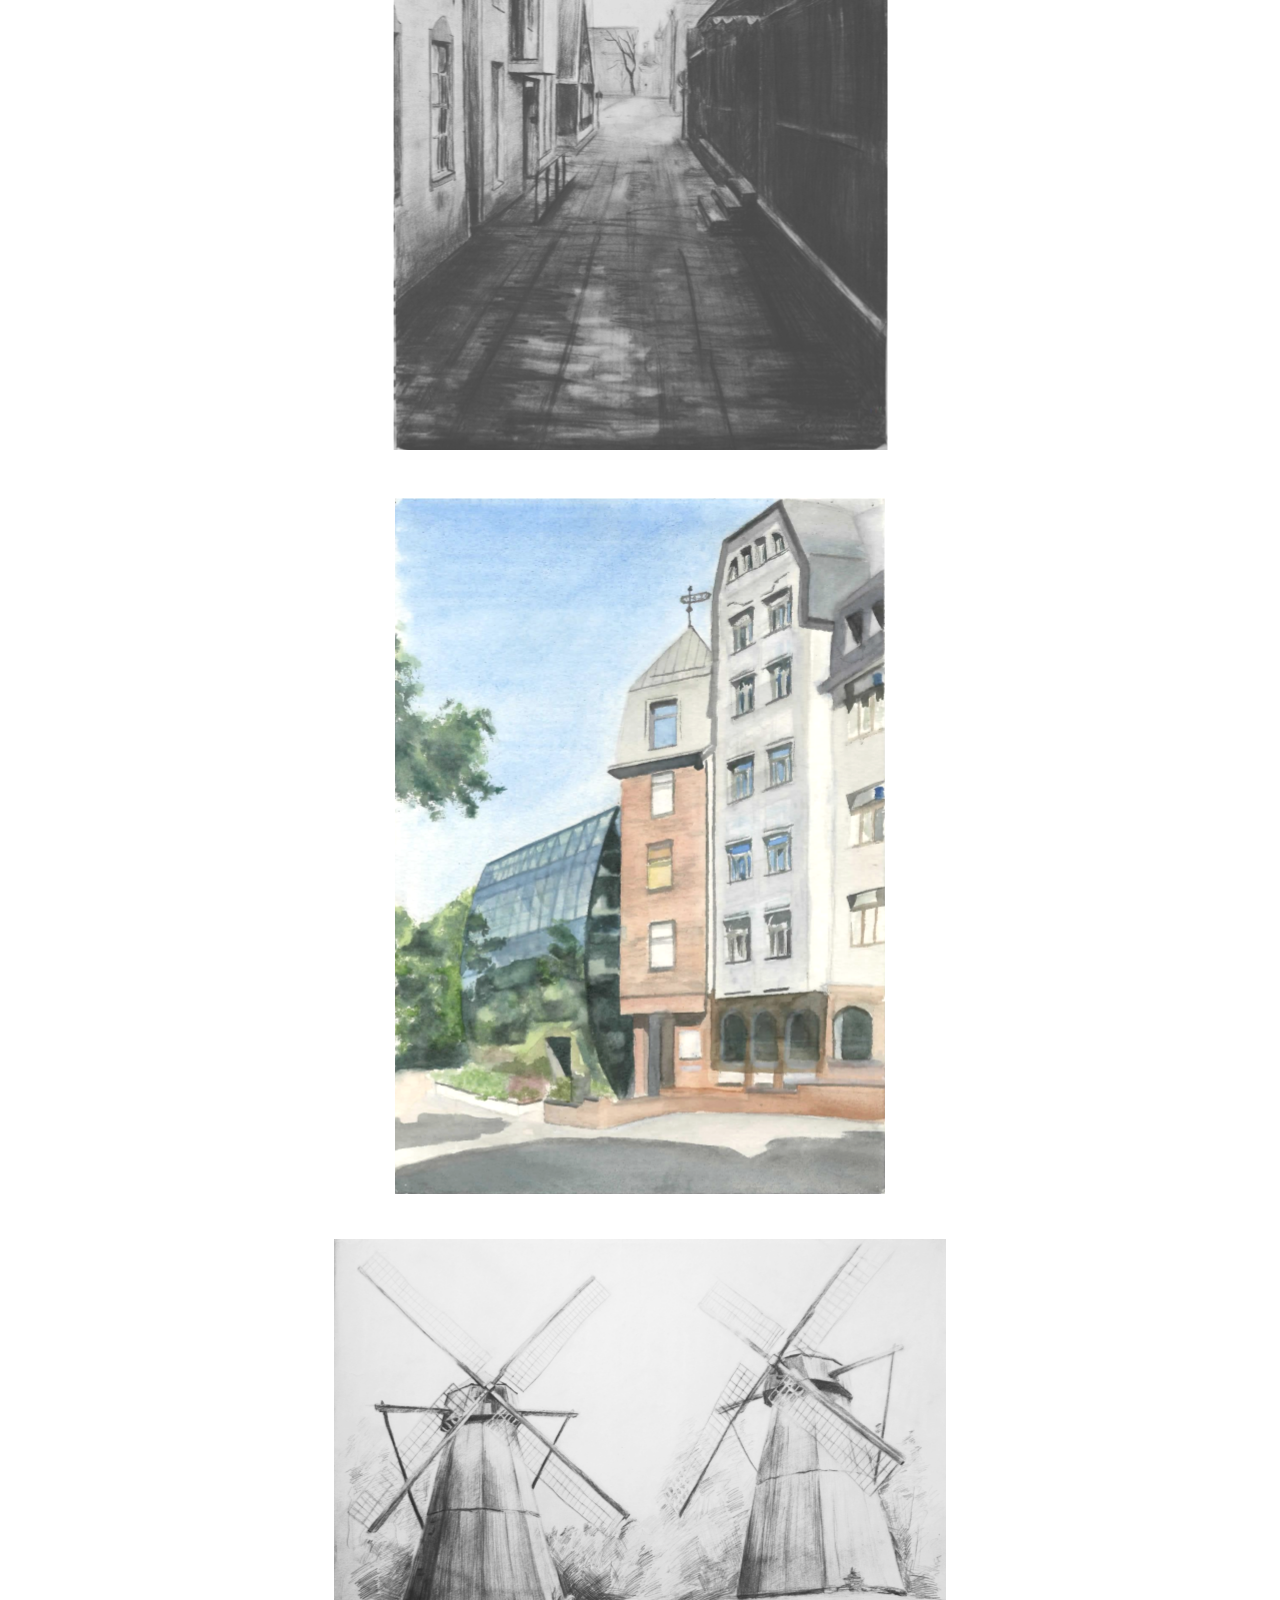
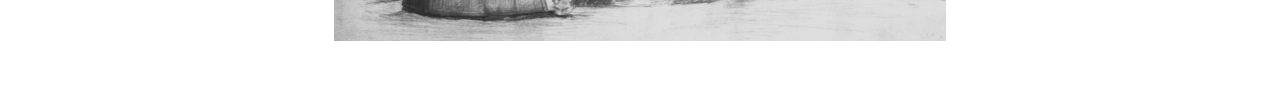
==== commit 24a0e30a: "save" ====
--- a/index.html
+++ b/index.html
@@ -4,7 +4,7 @@
     <title>Miiu.ee - arhiktuur, kodu planeerimine, fotorealism</title>
     <link rel="stylesheet" href="assets/style.css">
     <meta name="viewport" content="width=device-width, initial-scale=1">
-    <meta name="keywords" content="3d renderdamine, arhiktuur, planeerimine, kodu ehitus, virtuaalne kodu">
+    <meta name="keywords" content="3d renderdamine, arhiktuur, planeerimine, kodu ehitus, virtuaalne kodu, Vajad abi kodu planeerimisel ja joonised pole piisavalt ülevaatlikud? Marie tuleb appi ja loob fotorealistlikud virtuaalsed pildid, mis võimaldavad teha odavamalt ja kiiremalt muudatusi, et saaksid elada enda unistuste kodus.">
 
     <!-- Facebook Pixel Code -->
     <script>
@@ -39,8 +39,7 @@
   <body>
 
     <div class='language-bar'>
-      <a href='/eng.html'>ENG</a>
-      <a href='/' class='active'>EST</a>
+      <a href='/eng.html'>IN ENGLISH</a>
     </div>
 
     <div class='contacts'>
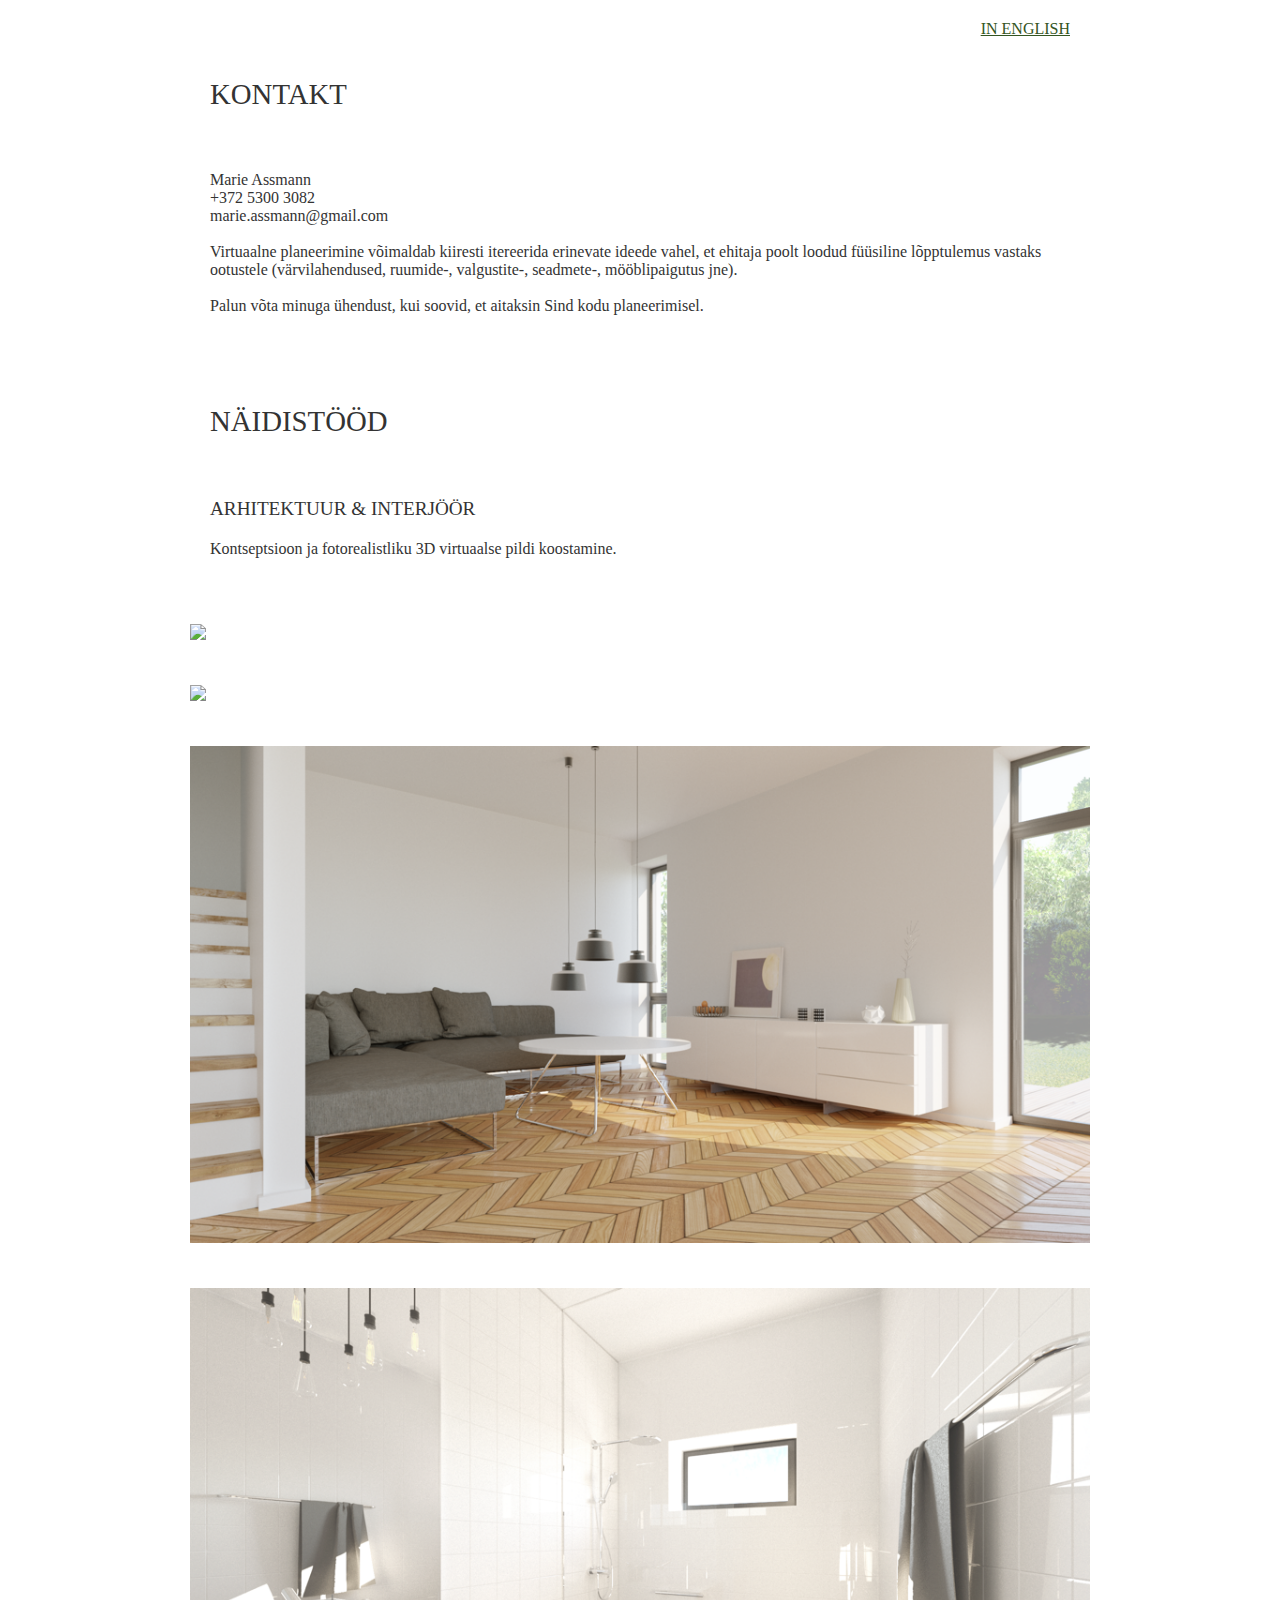
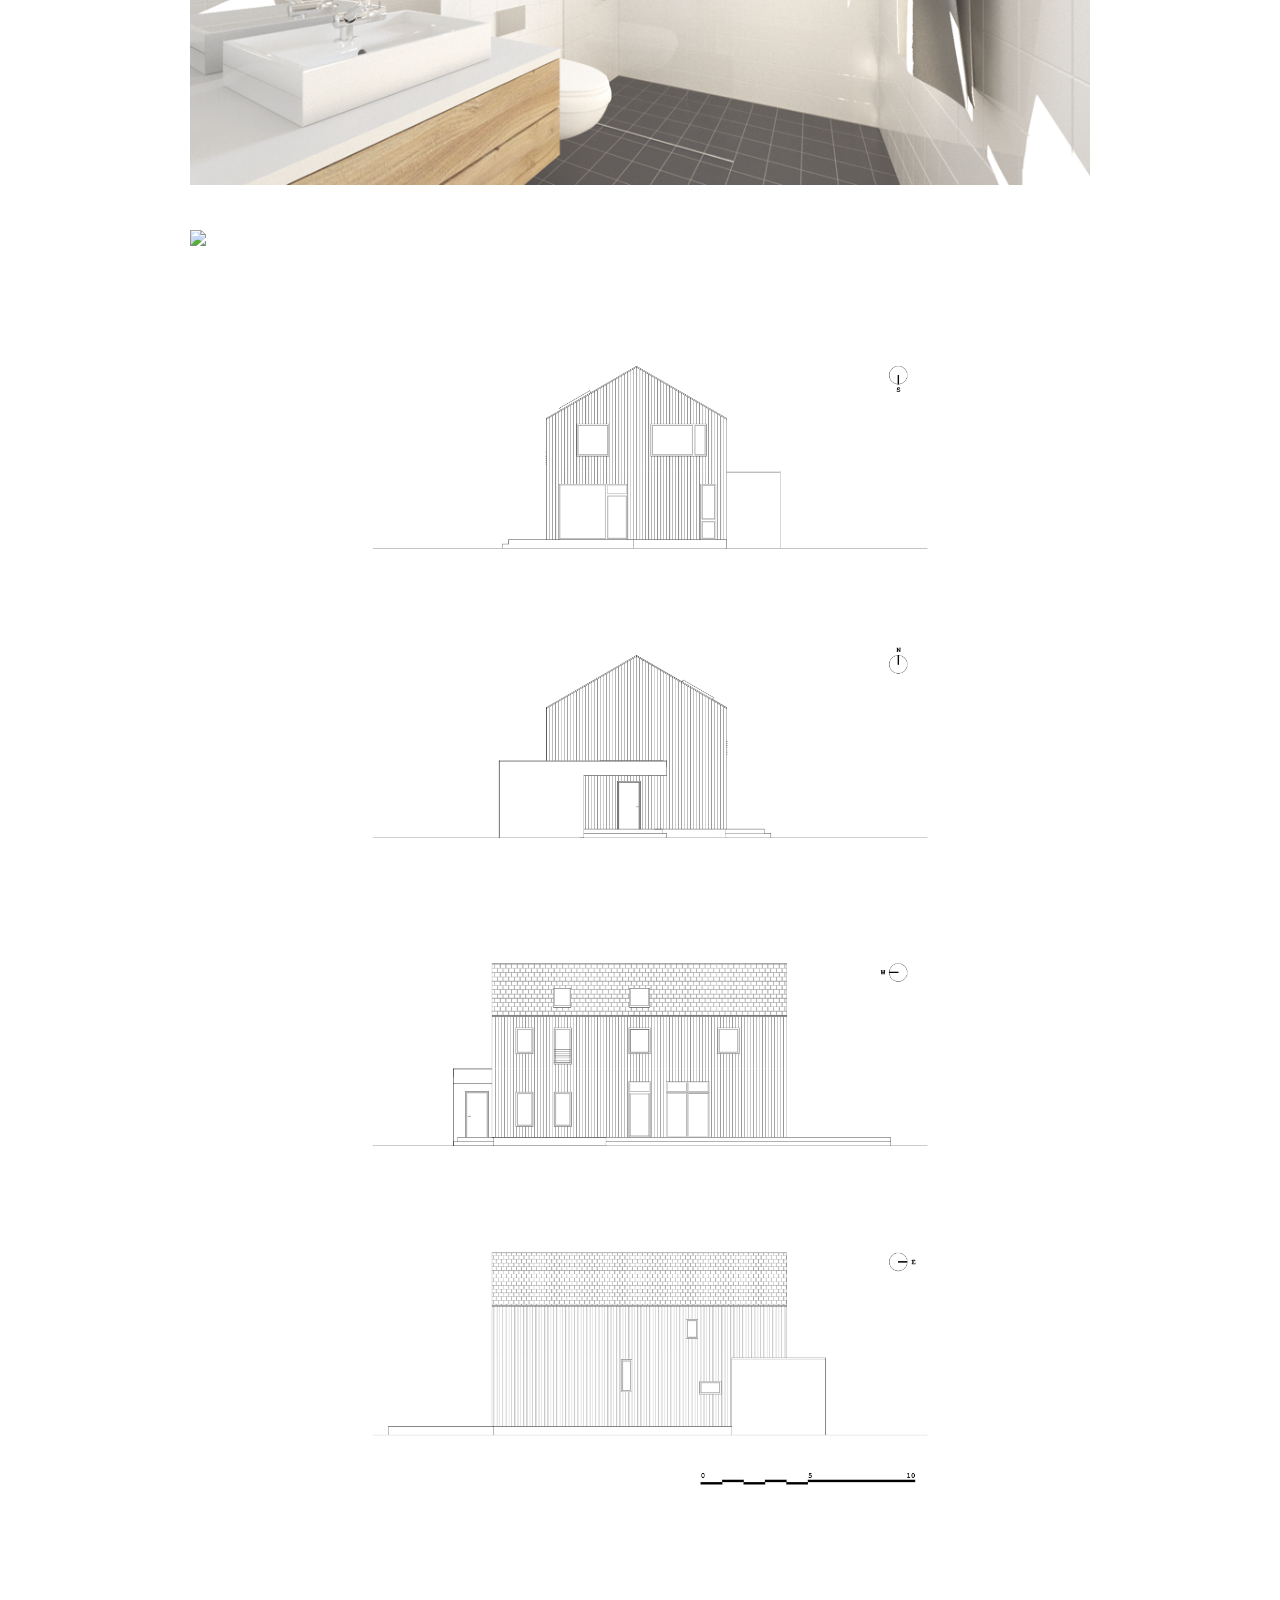
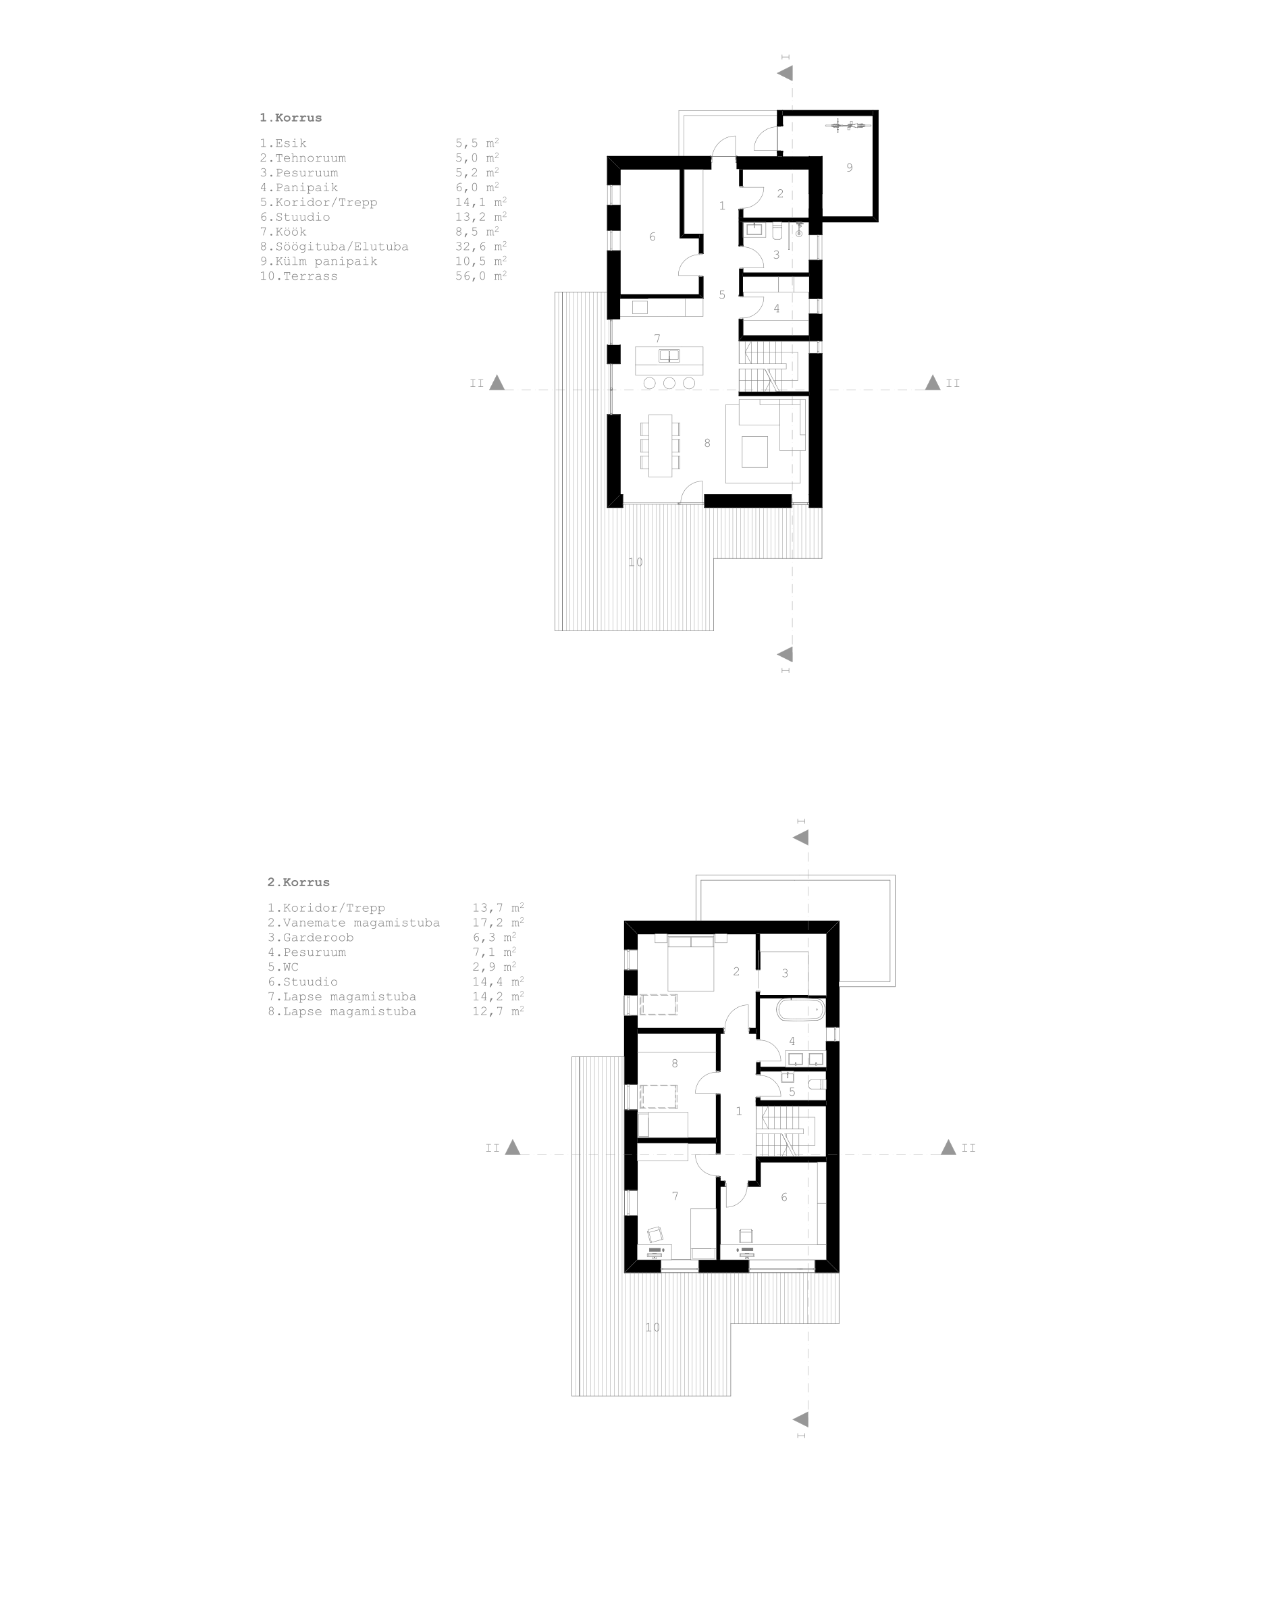
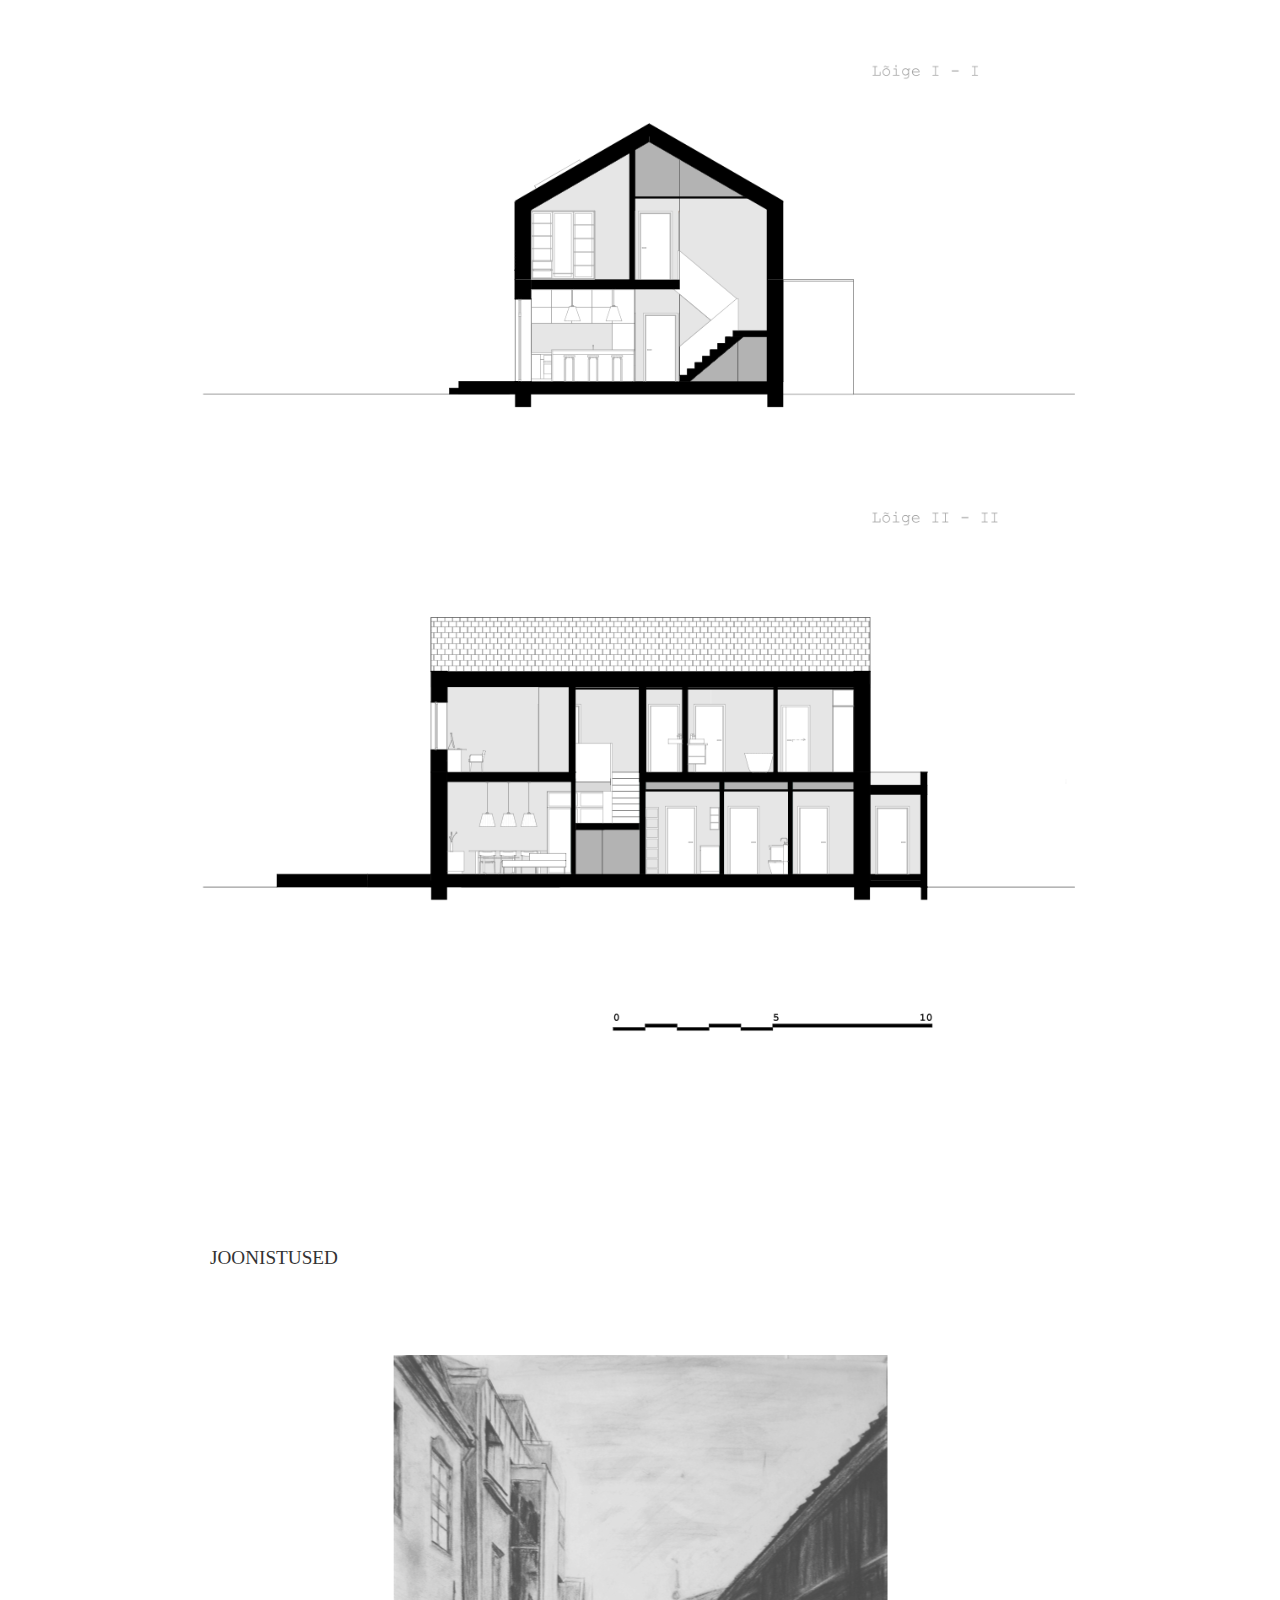
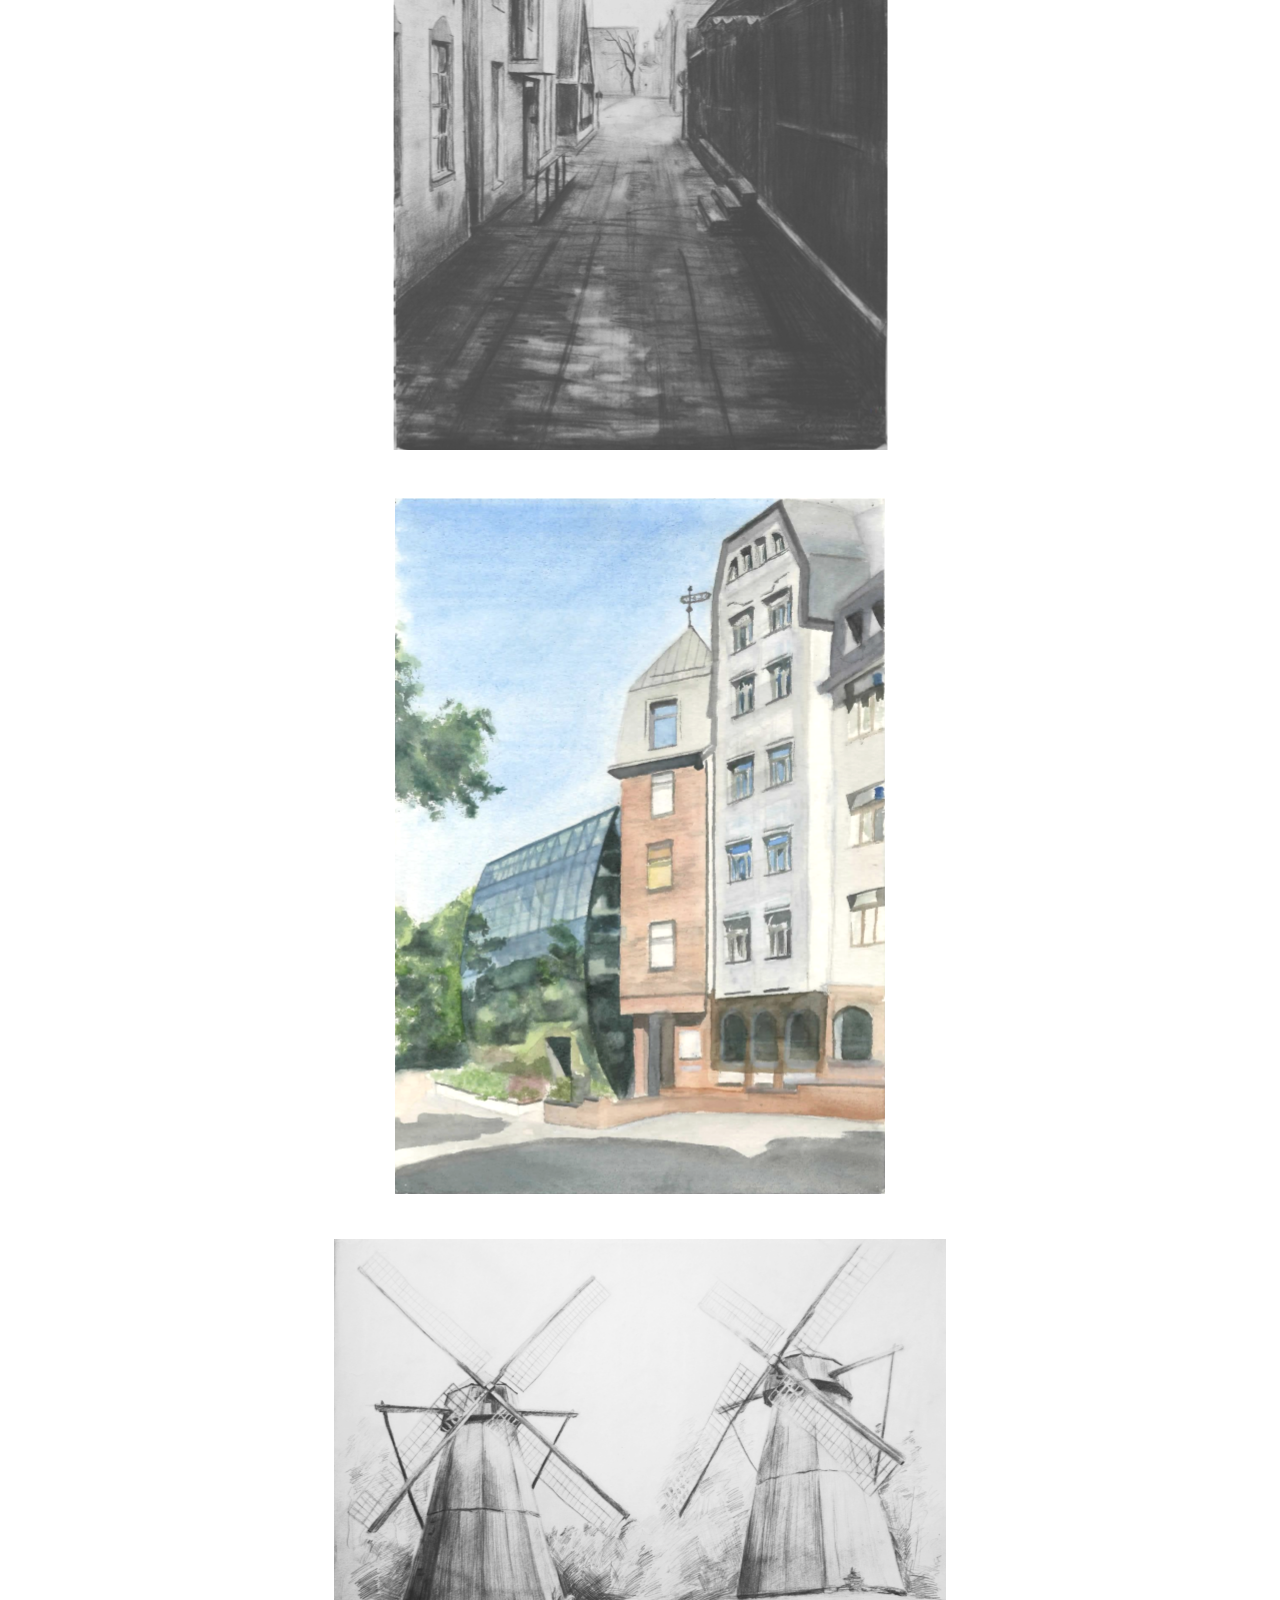
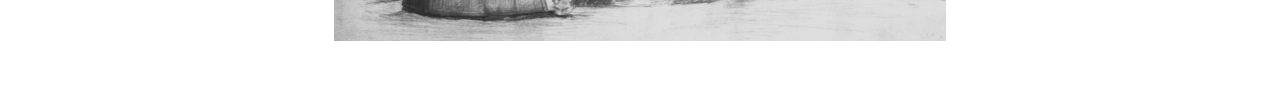
==== commit 77d319e1: "save" ====
--- a/index.html
+++ b/index.html
@@ -1,10 +1,10 @@
 ﻿<html>
 
   <head>
-    <title>Miiu.ee - arhiktuur, kodu planeerimine, fotorealism</title>
+    <title>Miiu.ee - arhitektuur, sisekujundus, kodu planeerimine, fotorealism</title>
     <link rel="stylesheet" href="assets/style.css">
     <meta name="viewport" content="width=device-width, initial-scale=1">
-    <meta name="keywords" content="3d renderdamine, arhiktuur, planeerimine, kodu ehitus, virtuaalne kodu, Vajad abi kodu planeerimisel ja joonised pole piisavalt ülevaatlikud? Marie tuleb appi ja loob fotorealistlikud virtuaalsed pildid, mis võimaldavad teha odavamalt ja kiiremalt muudatusi, et saaksid elada enda unistuste kodus.">
+    <meta name="keywords" content="3d renderdamine, arhiktuur, sisearhitektuur, sisekujundus, interjöör, planeerimine, kodu ehitus, virtuaalne kodu, Vajad abi kodu planeerimisel ja joonised pole piisavalt ülevaatlikud? Marie tuleb appi ja loob fotorealistlikud virtuaalsed pildid, mis võimaldavad teha odavamalt ja kiiremalt muudatusi, et saaksid elada enda unistuste kodus.">
 
     <!-- Facebook Pixel Code -->
     <script>
@@ -63,7 +63,7 @@
 
       <div class='text-content'>
         <div class='subtitle'>
-          ARHITEKTUUR
+          ARHITEKTUUR & INTERJÖÖR
         </div>
         Kontseptsioon ja fotorealistliku 3D virtuaalse pildi koostamine.
       </div>
